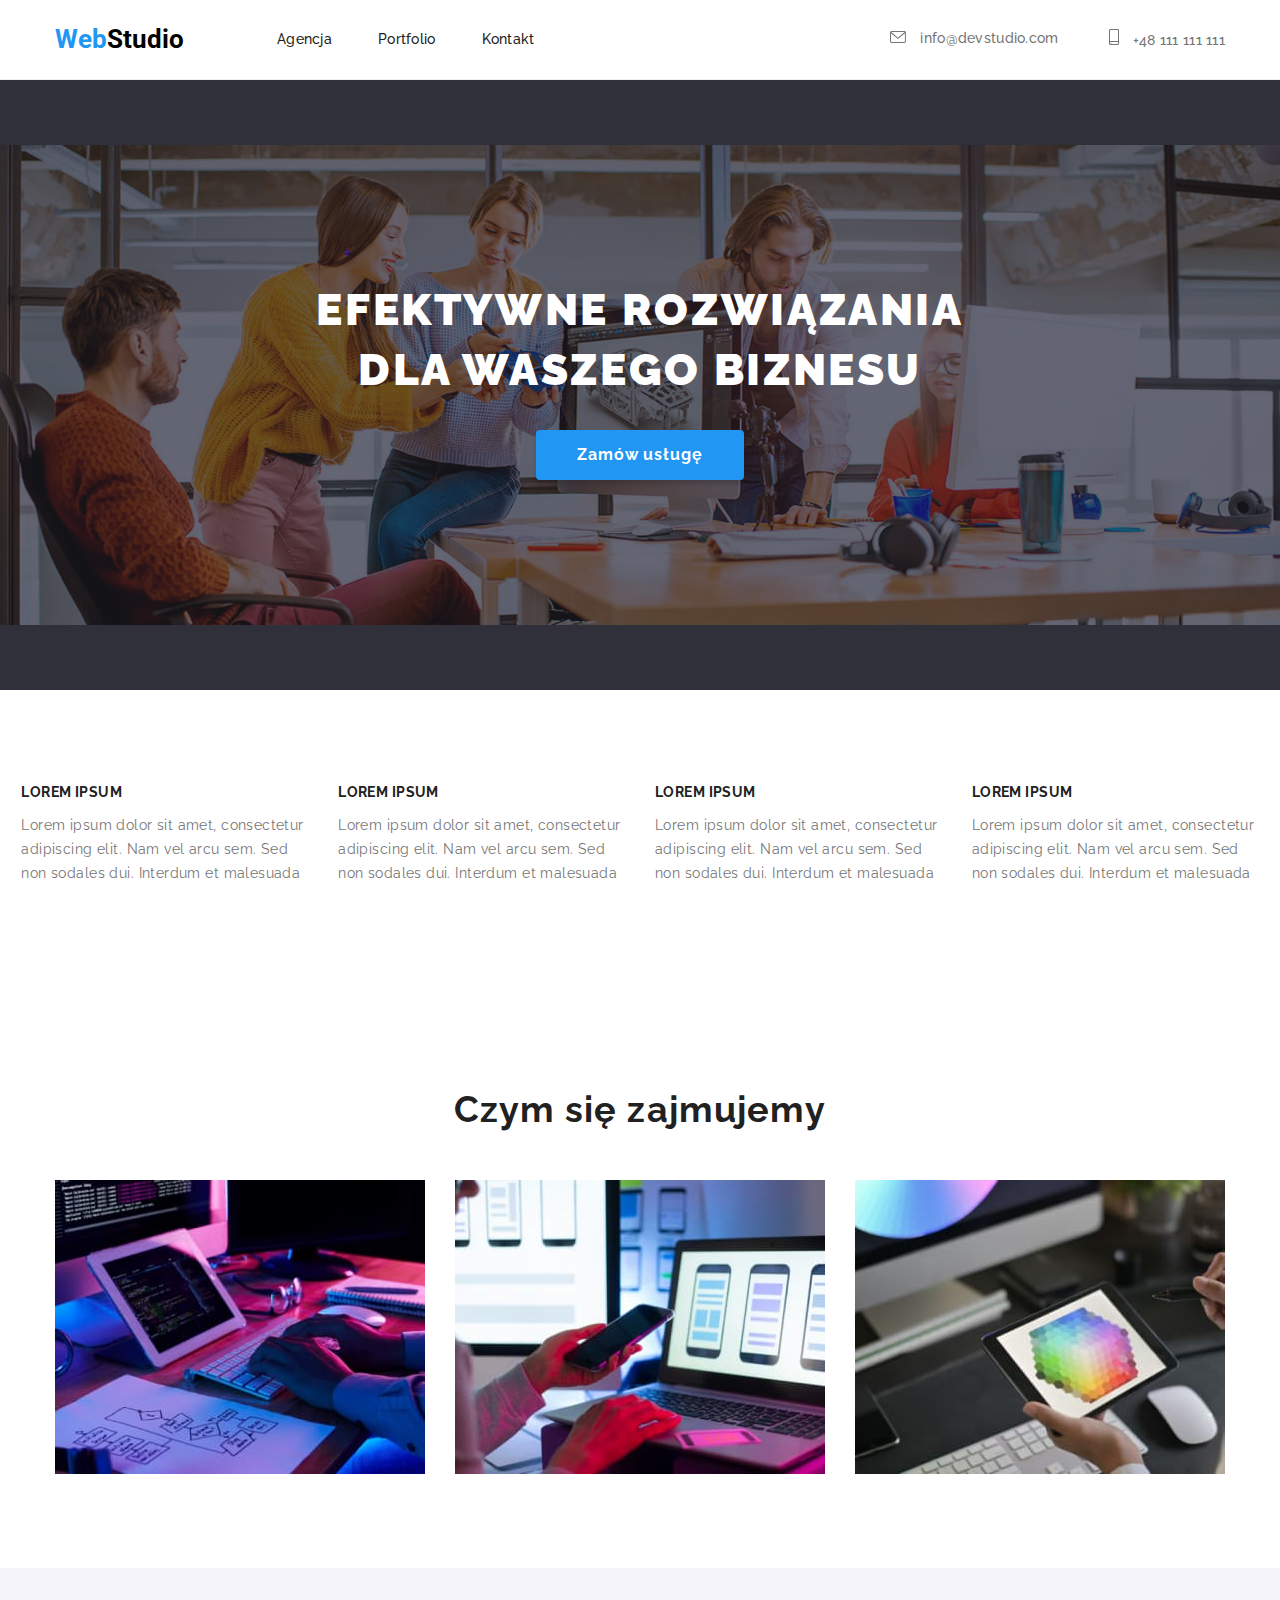
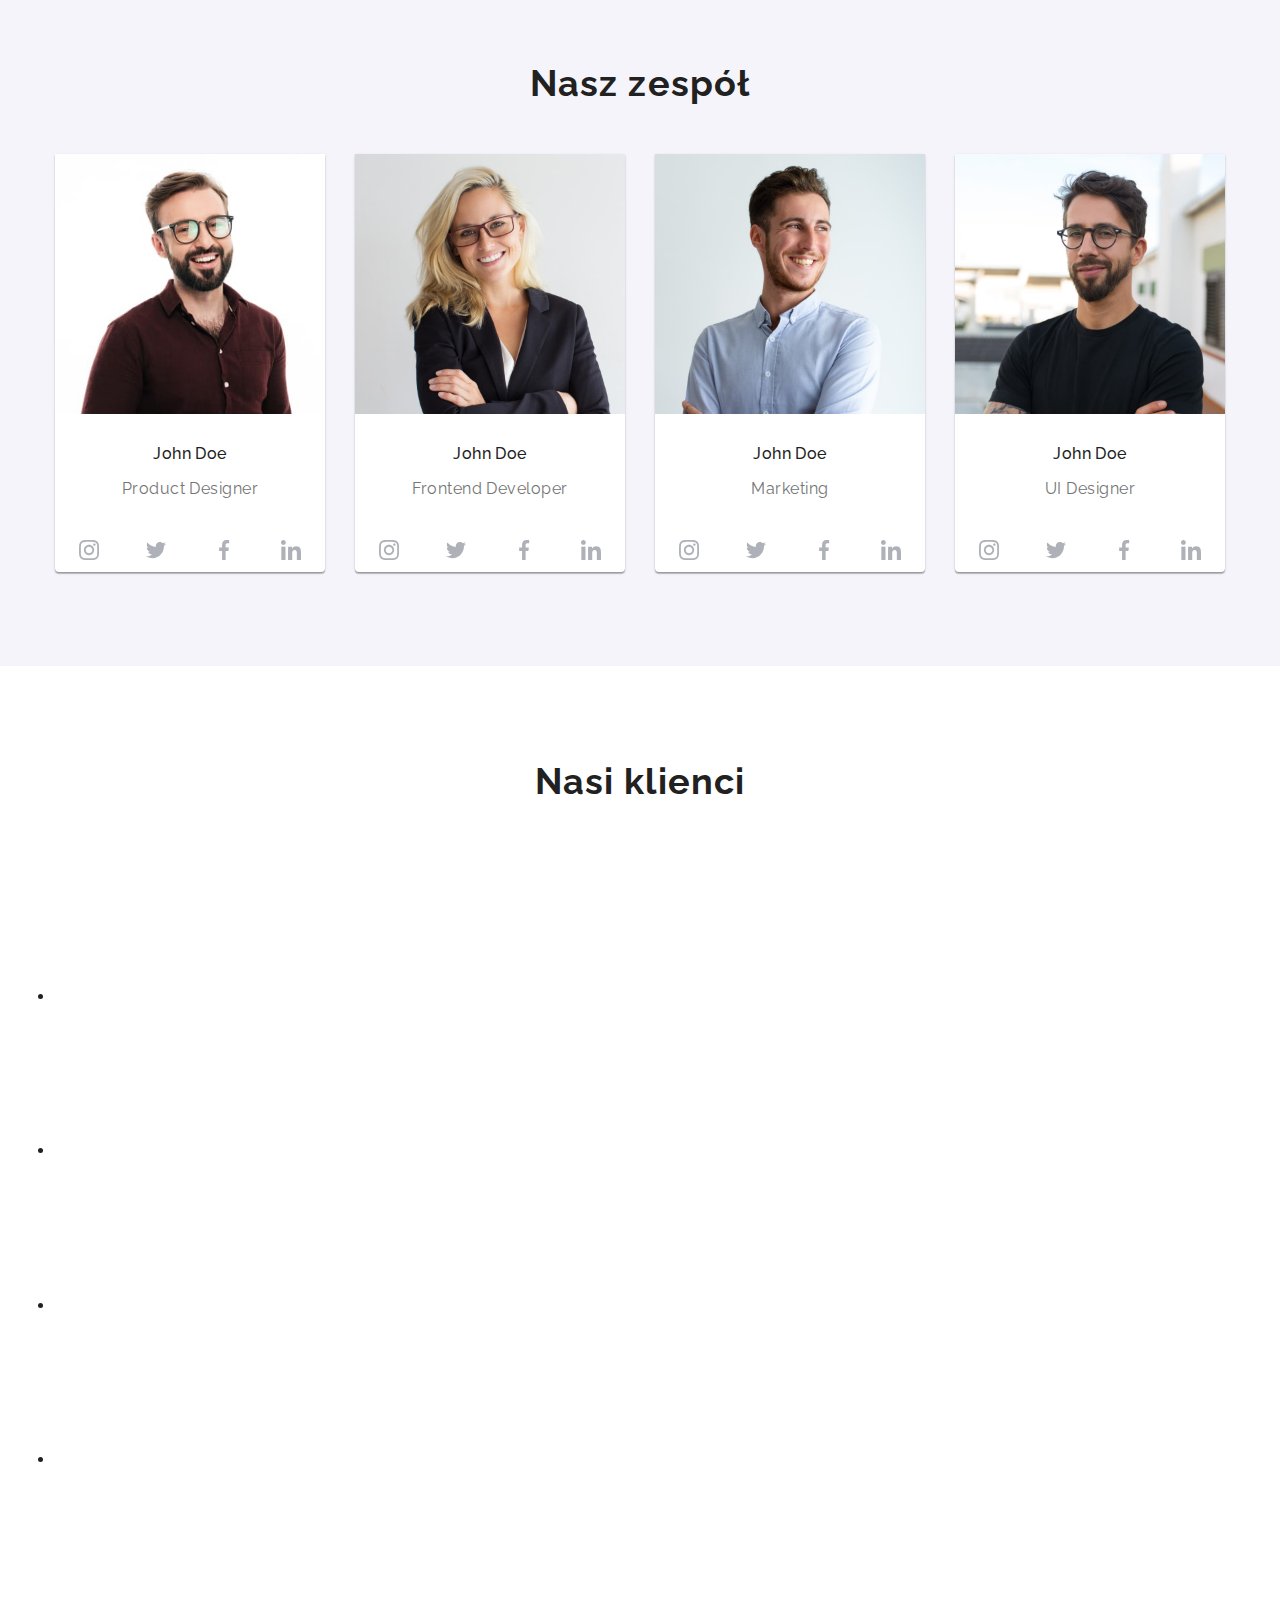
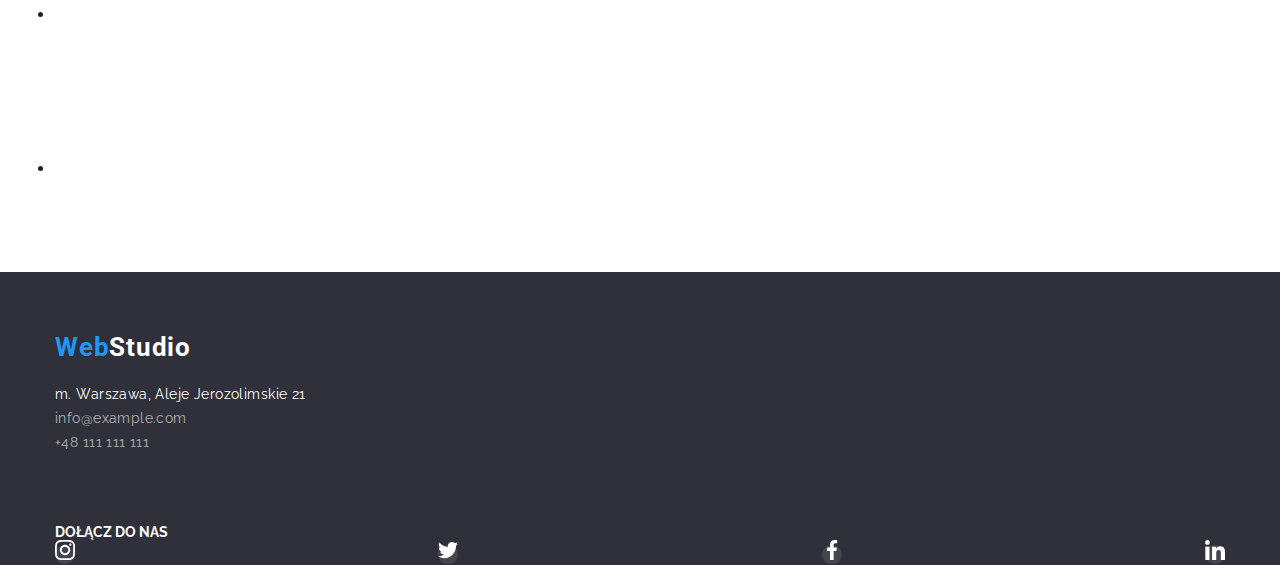
==== index.html @ c03df04c "all parts, drafts" ====
<!DOCTYPE html>
<html lang="pl">
<head>
    <meta charset="UTF-8">
    <meta http-equiv="X-UA-Compatible" content="IE=edge">
    <meta name="viewport" content="width=device-width, initial-scale=1.0">
    <title>Homework01</title>
    <link rel="stylesheet" href="https://cdnjs.cloudflare.com/ajax/libs/modern-normalize/1.0.0/modern-normalize.min.css"/>
    <link rel="stylesheet" href="./css/styles.css"/>
    <link rel="preconnect" href="https://fonts.googleapis.com">
    <link rel="preconnect" href="https://fonts.gstatic.com" crossorigin>
    <link href="https://fonts.googleapis.com/css2?family=Raleway:wght@700&family=Roboto:wght@400;500;700;900&display=swap" rel="stylesheet">
</head>
<body>
<!-- HEADER START -->
    <header class="header section">
        <div class="container">
            <nav class="navigation">
            <a class="logo-studio" href="index.html"><span class="logo-web">Web</span>Studio</a>
                <ul class="header-nav">
                    <li class="header-nav-list"><a class="header-nav-item" href="index.html">Agencja</a></li>
                    <li class="header-nav-list"><a class="header-nav-item" href="portfolio.html">Portfolio</a></li>
                    <li class="header-nav-list"><a class="header-nav-item" href="#">Kontakt</a></li>
                </ul>
            </nav>
            <ul class="header-contacts">
                <li class="header-contacts-list"><a class="header-contacts-item" href="mailto:info@devstudio.com">
                    <svg class="contact-icon" width="16" height="12">
                        <use href="/images/sprite.svg#icon-envelope"></use>
                    </svg>
                    info@devstudio.com</a></li>
                <li class="header-contacts-list"><a class="header-contacts-item" href="tel:48111111111">
                    <svg class="contact-icon" width="10" height="16">
                        <use href="/images/sprite.svg#icon-smartphone"></use>
                    </svg>
                    +48 111 111 111</a></li>
            </ul>
        </div>
    </header>
<!-- HEADER END -->
    <main>
<!-- HERO START -->
    <section class="hero section">
    <div class="container">
        <h1 class="text-h1">EFEKTYWNE ROZWIĄZANIA DLA WASZEGO BIZNESU </h1>
        <button class="button-main"
        type="button">Zamów usługę</button>
    </div>
    </section>
<!-- HERO END -->

<!-- MAIN START -->
<!-- Nasze atuty -->
    <section class="nasze-atuty section">
    <div class="container">
        <ul class="atuty-list">
            <li class="atuty-item"><h3 class="atuty-header">LOREM IPSUM</h3>
                <p class="atuty-text">Lorem ipsum dolor sit amet, consectetur </br>adipiscing elit. Nam vel arcu sem. Sed </br>non sodales dui. Interdum et malesuada</p></li>
            <li class="atuty-item"><h3 class="atuty-header">LOREM IPSUM</h3>
                <p class="atuty-text">Lorem ipsum dolor sit amet, consectetur </br>adipiscing elit. Nam vel arcu sem. Sed </br>non sodales dui. Interdum et malesuada</p></li>
            <li class="atuty-item"><h3 class="atuty-header">LOREM IPSUM</h3>
                <p class="atuty-text">Lorem ipsum dolor sit amet, consectetur </br>adipiscing elit. Nam vel arcu sem. Sed </br>non sodales dui. Interdum et malesuada</p></li>
            <li class="atuty-item"><h3 class="atuty-header">LOREM IPSUM</h3>
                <p class="atuty-text">Lorem ipsum dolor sit amet, consectetur </br>adipiscing elit. Nam vel arcu sem. Sed </br>non sodales dui. Interdum et malesuada</p></li>    
        </ul>
    </div>
    </section>
    <!-- Czym się zajmujemy -->
    <section class="activities section">
        <div class="container">
            <h2 class="text-h2">Czym się zajmujemy</h2>
    <ul class="activities-list no-bullets-list">
        <li class="activities-item"><img src="./images/keyboard.jpg" alt="klawiatura" width='370' height='294'></li>
        <li class="activities-item"><img src="./images/laptop.jpg" alt="laptop" width='370' height='294'></li>
        <li class="activities-item"><img src="./images/tablet.jpg" alt="tablet" width='370' height='294'></li>
    </ul>
        </div>
    </section>

    <!-- Nasz zespół -->
    <section class="team section">
        <div class="container">
            <h2 class="text-h2">Nasz zespół</h2>
            <ul class="team-list no-bullets-list">
                <li class="team-item"><img src="./images/personone.jpg" alt="Product Designer" width="270" height="260">
                <h3 class="team-name">John Doe</h3>
                <p class="team-position">Product Designer</p>
                <ul class="social-list no-bullets-list">
                    <li class="social-list-item"><a class="social-list-link" href="#">
                        <svg class="social-icon">
                            <use href="/images/sprite.svg#icon-instagram"></use>
                        </svg>
                        </svg>
                    </a></li>
                    <li class="social-list-item"><a class="social-list-link" href="#">
                        <svg class="social-icon">
                            <use href="/images/sprite.svg#icon-twitter"></use>
                        </svg>
                        </svg>
                    </a></li>
                    <li class="social-list-item"><a class="social-list-link" href="#">
                        <svg class="social-icon">
                            <use href="/images/sprite.svg#icon-facebook"></use>
                        </svg>
                        </svg>
                    </a></li>
                    <li class="social-list-item"><a class="social-list-link" href="#">
                        <svg class="social-icon">
                            <use href="/images/sprite.svg#icon-linkedin"></use>
                        </svg>
                        </svg>
                    </a></li>
                </ul>
                </li>
                <li class="team-item"><img src="./images/persontwo.jpg" alt="Frontend Developer" width="270" height="260">
                <h3 class="team-name">John Doe</h3>
                <p class="team-position">Frontend Developer</p>
                <ul class="social-list no-bullets-list">
                    <li class="social-list-item"><a class="social-list-link" href="#">
                        <svg class="social-icon">
                            <use href="/images/sprite.svg#icon-instagram"></use>
                        </svg>
                        </svg>
                    </a></li>
                    <li class="social-list-item"><a class="social-list-link" href="#">
                        <svg class="social-icon">
                            <use href="/images/sprite.svg#icon-twitter"></use>
                        </svg>
                        </svg>
                    </a></li>
                    <li class="social-list-item"><a class="social-list-link" href="#">
                        <svg class="social-icon">
                            <use href="/images/sprite.svg#icon-facebook"></use>
                        </svg>
                        </svg>
                    </a></li>
                    <li class="social-list-item"><a class="social-list-link" href="#">
                        <svg class="social-icon">
                            <use href="/images/sprite.svg#icon-linkedin"></use>
                        </svg>
                        </svg>
                    </a></li>
                </ul>
                </li>
                <li class="team-item"><img src="./images/personthree.jpg" alt="Marketing" width="270" height="260">
                <h3 class="team-name">John Doe</h3>
                <p class="team-position">Marketing</p>
                <ul class="social-list no-bullets-list">
                    <li class="social-list-item"><a class="social-list-link" href="#">
                        <svg class="social-icon">
                            <use href="/images/sprite.svg#icon-instagram"></use>
                        </svg>
                        </svg>
                    </a></li>
                    <li class="social-list-item"><a class="social-list-link" href="#">
                        <svg class="social-icon">
                            <use href="/images/sprite.svg#icon-twitter"></use>
                        </svg>
                        </svg>
                    </a></li>
                    <li class="social-list-item"><a class="social-list-link" href="#">
                        <svg class="social-icon">
                            <use href="/images/sprite.svg#icon-facebook"></use>
                        </svg>
                        </svg>
                    </a></li>
                    <li class="social-list-item"><a class="social-list-link" href="#">
                        <svg class="social-icon">
                            <use href="/images/sprite.svg#icon-linkedin"></use>
                        </svg>
                        </svg>
                    </a></li>
                </ul>
                </li>
                <li class="team-item"><img src="./images/personfour.jpg" alt="UI Designer" width="270" height="260">
                <h3 class="team-name">John Doe</h3>
                <p class="team-position">UI Designer</p>
                <ul class="social-list no-bullets-list">
                    <li class="social-list-item"><a class="social-list-link" href="#">
                        <svg class="social-icon">
                            <use href="/images/sprite.svg#icon-instagram"></use>
                        </svg>
                        </svg>
                    </a></li>
                    <li class="social-list-item"><a class="social-list-link" href="#">
                        <svg class="social-icon">
                            <use href="/images/sprite.svg#icon-twitter"></use>
                        </svg>
                        </svg>
                    </a></li>
                    <li class="social-list-item"><a class="social-list-link" href="#">
                        <svg class="social-icon">
                            <use href="/images/sprite.svg#icon-facebook"></use>
                        </svg>
                        </svg>
                    </a></li>
                    <li class="social-list-item"><a class="social-list-link" href="#">
                        <svg class="social-icon">
                            <use href="/images/sprite.svg#icon-linkedin"></use>
                        </svg>
                        </svg>
                    </a></li>
                </ul>
                </li>
            </ul>
        </div>
    </section>
    <!-- Nasi klienci -->
    <section class="clients section">
         <div class="container">
            <h2 class="text-h2">Nasi klienci</h2>
             <ul class="clients-list">
                 <li class="clients-item"><a class="clients-link" href="#">
                     <svg class="clients-icon">
                         <use href="/images/sprite.svg#Logo1"></use>
                     </svg>
                 </a></li>
                 <li class="clients-item"><a class="clients-link" href="#">
                     <svg class="clients-icon">
                         <use href="/images/sprite.svg#Logo2"></use>
                     </svg>
                 </a></li>
                 <li class="clients-item"><a class="clients-link" href="#">
                     <svg class="clients-icon">
                         <use href="/images/sprite.svg#Logo3"></use>
                     </svg>
                 </a></li>
                 <li class="clients-item"><a class="clients-link" href="#">
                     <svg class="clients-icon">
                         <use href="/images/sprite.svg#Logo4"></use>
                     </svg>
                 </a></li>
                 <li class="clients-item"><a class="clients-link" href="#">
                     <svg class="clients-icon">
                         <use href="/images/sprite.svg#Logo5"></use>
                     </svg>
                 </a></li>
                 <li class="clients-item"><a class="clients-link" href="#">
                     <svg class="clients-icon">
                         <use href="/images/sprite.svg#Logo6"></use>
                     </svg>
                 </a></li>
             </ul>
         </div>
    </section>
    </main>

    <footer class="footer-box section">
        <div class="footer container">
            <a class="footer-logo" href="index.html"><span class="logo-web">Web</span>Studio</a>
            <address class="footer-address"> 
                m. Warszawa, Aleje Jerozolimskie 21 <br>
                <a class="footer-link" href="mailto:info@example.com">info@example.com</a><br>
                <a class="footer-link" href="tel:48111111111">+48 111 111 111</a>
            </address>

            <h4 class="footer-h4">Dołącz do nas</h4>
            <ul class="footer-social-list no-bullets-list">
                <li class="footer-social-item"><a class="footer-social-link" href="#">
                    <svg class="footer-social-icon">
                        <use href="/images/sprite.svg#icon-instagram"></use>
                    </svg>
                </a></li>
                <li class="footer-social-item"><a class="footer-social-link" href="#">
                    <svg class="footer-social-icon">
                        <use href="/images/sprite.svg#icon-twitter"></use>
                    </svg>
                </a></li>
                <li class="footer-social-item"><a class="footer-social-link" href="#">
                    <svg class="footer-social-icon">
                        <use href="/images/sprite.svg#icon-facebook"></use>
                    </svg>
                </a></li>
                <li class="footer-social-item"><a class="footer-social-link" href="#">
                    <svg class="footer-social-icon">
                        <use href="/images/sprite.svg#icon-linkedin"></use>
                    </svg>
                </a></li>
            </ul>
        </div>

    </footer> 
</body>
</html>
---- css/styles.css ----
:root{
    --brand-blue: #2196F3;
    --main-black: #212121;
    --main-grey: #757575;
    --icon-grey: #AFB1B8;
    --footer-contact-col: rgba(255, 255, 255, 0.6);
    --background-colour: #2F303A;
    --background-colour-team: #F5F4FA;
    --header-border-colour: #ECECEC;
    --portfolio-main-menu-border-box:  #EEEEEE;
    --logo-black: #000000;
    --white: #FFFFFF;
    --logo-font: "Roboto", sans-serif;
    --text-font: "Raleway", sans-serif;
}
body{
    font-family: var(--text-font);
    font-weight: 400;
    color: var(--main-black);
    margin: 0px auto;
}
/* *,
*::before,
*::after {
    content: "";
    box-sizing: border-box;
} */

h1,
h2,
h3,
h4,
h5,
h6{
    margin: 0;
    }
ul,
ol{
    padding: 0;
    margin: 0;
}
p{
    padding: 0;
}
img{
    display: block;
}

.container{
    width: 1200px;
    padding: 0px 15px;
    align-items:center;
    margin: auto;
}
.section{
    padding-top: 94px;
    padding-bottom: 94px;
}
.no-bullets-list{
    list-style: none;
}

/* HEADER START */
.header{
    padding: 0;
    border-bottom: 1px solid var(--header-border-colour) ;
}
.header .container{
    width: 1200px;
    display: flex;
    justify-content: space-around;
    align-items: center;
    padding-top: 24px;
    padding-bottom: 24px;
    margin: 0px auto;
}
.navigation{
    display: flex;
    align-items: center;
}
.logo-studio{
    color: var(--logo-black);
    font-size: 26px;
    font-family: var(--logo-font);
    letter-spacing: 0,03em;
    font-style: normal;
    font-weight: 700;
    text-decoration: none;
    line-height: 1.192;

    margin-right: 93px;
}
.logo-web{
    color: var(--brand-blue);
    font-size: 26px;
    font-family: var(--logo-font);
    letter-spacing: 0,03em;
    font-style: normal;
    font-weight: 700;
    text-decoration: none;
    line-height: 1.192;
}

.header-nav{
    font-family: var(--text-font);
    font-size: 14px;
    font-weight: 500;
    font-style: normal;
    letter-spacing: 0.02em;
    line-height: 1.143;
    list-style: none;
    text-decoration: none;

    display: flex;
    align-items: center;
    }
.header-nav:hover,
.header-nav:focus
{
    font-family: var(--text-font);
    font-size: 14px;
    font-weight: 500;
    font-style: normal;
    letter-spacing: 0.02em;
    line-height: 1.143;
    list-style: none;
    color: var(--brand-blue);
    text-decoration: none;
    }

.header-nav-item{
    font-family: var(--text-font);
    font-size: 14px;
    font-weight: 500;
    font-style: normal;
    letter-spacing: 0.02em;
    line-height: 1.143;
    list-style: none;
    text-decoration: none;
    color: var(--main-black);
}
.header-nav-item:hover,
.header-nav-item:focus{
    color: var(--brand-blue);
}
.header-nav-list:not(:last-child){
    margin-right: 46px;
}
.header-contacts{
    display: flex;
    list-style: none;
}
.header-contacts-item{
    font-family: var(--text-font);
    font-size: 14px;
    font-weight: 500;
    font-style: normal;
    text-decoration: none;
    letter-spacing: 0.02em;
    line-height: 1.143;
    color: var(--main-grey);
    fill: var(--main-grey);
    }
.header-contacts-item:hover,
.header-contacts-item:focus{
    color: var(--brand-blue);
    fill: var(--brand-blue);
}
.header .header-contacts{
    margin-left: auto;
}
.header-contacts-list:not(:last-child){
    margin-right: 50px;
}
.contact-icon{
    margin-right: 10px;
}

/* HEADER END */

/* HERO START */
/* index - hero */
.hero{
    background-image: 
    linear-gradient(
        rgba(47, 48, 58, 0.4),
        rgba(47, 48, 58, 0.4)),
        url("/images/hero-bg.jpg");
    background-color: var(--background-colour);
    padding-top: 200px;
    padding-bottom: 210px;
    background-repeat: no-repeat;  
    background-position: center;
    background-size: contain;
}
.hero .container{
    width: 696px;
    margin-left: auto;
    margin-right: auto;
    text-align: center;
}
.text-h1{
    font-size: 44px;
    font-family: var(--text-font);
    font-weight: 900;
    letter-spacing: 00.06em;
    line-height: 1.364;
    color: var(--white);
    text-transform: uppercase;

    margin-bottom: 30px;
}

.button-main{
    font-family: var(--text-font);
    font-weight: 700;
    font-size: 16px;
    letter-spacing: 00.06em;
    color: var(--white);
    background-color: var(--brand-blue);
    line-height: 1.875;
    cursor: pointer;
    border-style: none;
    text-align: center;

    border-radius: 4px;
    box-shadow: 0px 4px 4px rgba(0, 0, 0, 0.15);
    padding: 10px 41px;
    margin-right: auto;
    margin-left: auto;
    display: block;
}
/* porfolio - buttons */
.hero-portfolio{
    padding-bottom: 50px;
}
.buttons-list{
    display: flex;
    justify-content: center;
}
.buttons-item:not(:last-child){
    margin-right: 8px;
}
.buttons{
    font-size: 16px;
    line-height: 1.625;
    text-align: center;
    color: var(--main-black);
    border: none;
    cursor: pointer;
    font-family: var(--text-font);
    font-size: 16px;
    font-style: normal;
    letter-spacing: 0.03em;
    background-color: var(--background-colour-team);
    border-radius: 4px;

    height: 38px;
    padding: 6px 22px;
    }
.buttons:hover,
.buttons:focus{
    background-color: var(--brand-blue);
    color: var(--white);
    border: none;
    cursor: pointer;
    font-family: var(--text-font);
    font-size: 16px;
    font-style: normal;
    letter-spacing: 0.03em;
    line-height: 1.625;
    border-radius: 4px;
    box-shadow: 0px 3px 1px rgba(0, 0, 0, 0.1), 0px 1px 2px rgba(0, 0, 0, 0.08),
    0px 2px 2px rgba(0, 0, 0, 0.12);
}
/* HERO END */

/* MAIN START */
/* portfolio - pictures menu */
.main-portfolio{
    padding-top: 0;
}
.pictures-menu-list{
    display: flex;
    justify-content: space-between;
    flex-wrap: wrap;
    }
.pictures-menu-item:not(:last-child){
    margin-bottom: 30px;
    /* margin-right: 30px; */
}
.pictures-menu-item{
    background: var(--white);
      }
.main-menu-header{
    font-family: var(--text-font);
    font-size: 18px;
    font-weight: 700;
    letter-spacing: 0.06em;
    color: var(--main-black);
    line-height: 2;
    padding: 20px 24px 4px 24px;
    }
.main-menu-text{
    font-family: var(--text-font);
    font-size: 16px;
    font-weight: 400;
    letter-spacing: 0.03em;
    color: var(--main-grey);
    line-height: 1.875;
    padding: 4px 24px 20px 24px;
    margin: 0;
}
.main-menu-flex{
    flex-flow: column wrap;
    flex-wrap: wrap;
    justify-content: column;
}
.main-menu-caption{
    border: 1px solid var(--portfolio-main-menu-border-box) ;
    }
    
/* index - nasze atuty */
.nasze-atuty{
    padding-top: 94px;
    padding-bottom: 94px;
}
.nasze-atuty .atuty-list{
    width: 1170px;
    list-style: none;
    display: flex;
    justify-content: center;
}
.atuty-item:not(:last-child){
    margin-right: 30px;
}
.atuty-header{
    font-family: var(--text-font);
    font-size: 14px;
    font-weight: 700;
    letter-spacing: 0.03em;
    color: var(--main-black);
    line-height: 1.143;

    margin-bottom: 10px;
}
.atuty-text{
    font-family: var(--text-font);
    font-size: 14px;
    font-weight: 400;
    letter-spacing: 0.03em;
    color: var(--main-grey);
    line-height: 1.714;
    white-space: pre;
}
/* index - czym się zajmuje */
.activities-list{
    /* margin-bottom: 94px; */
}
.activities{
    /* padding-top: 0;
    padding-bottom: 94px; */
    display: flex;
}
.activities,
.activities-list{
    display: flex;
    justify-content: center;
}
.text-h2{
    font-family: var(--text-font);
    font-size: 36px;
    font-weight: 700;
    letter-spacing: 0.03em;
    color: var(--main-black);
    line-height: 1.167;
    text-align: center;

    margin-bottom: 50px;
}
.activities-item:not(:last-child){
    margin-right: 30px;
}
/* index - nasz zespół */
.team{
    display: flex;
    background-color: var(--background-colour-team);
    /* width: 1200px; */
    justify-content: center;
}
.team .team-list{
    display: flex;
    justify-content: space-between;
}
.team-item:not(:last-child){
    margin-right: 30px;
}
.team-item{
    background-color: var(--white);
    box-shadow: 0px 1px 3px rgba(0, 0, 0, 0.12),
    0px 1px 1px rgba(0, 0, 0, 0.14),
    0px 2px 1px rgba(0, 0, 0, 0.2);
    border-radius: 0px 0px 4px 4px;

}
.team-name{
    font-family: var(--text-font);
    font-size: 16px;
    font-weight: 500;
    letter-spacing: 0.03em;
    color: var(--main-black);
    line-height: 1.188;
    text-align: center;

    margin-top: 30px;
    margin-bottom: 10px;
    /* padding: 99px 59px 99px 290px; */
}
.team-position{
    font-family: var(--text-font);
    font-size: 16px;
    font-weight: 400;
    letter-spacing: 0.03em;
    color: var(--main-grey);
    line-height: 1.188;
    text-align: center;

    margin-bottom: 30px;
}
.social-list{
    display: flex;
    align-content: center;
    justify-content: space-around;
}
.social-list-item{}
.social-list-link{
    display: flex;
    align-items: center;
    justify-content: center;
    fill: var(--icon-grey);
    width: 44px;
    height: 44px;
    background-color: var(--white);
    border-radius: 50%;
}
.social-list-link:hover,
.social-list-link:focus{
    fill: var(--white);
    width: 44px;
    height: 44px;
    background-color: var(--brand-blue);
    border-radius: 50%;
}
.social-icon{
    width: 20px;
    height: 20px;
}
.social-icon:hover,
.social-icon:focus{
    fill: var(--white);
}
/* MAIN END */

/* FOOTER START */
.footer-box{
    padding: 0;
    background-color: var(--background-colour);
}
.footer{
    padding-top: 60px;
}
.footer-logo{
    color: var(--white);
    font-size: 26px;
    font-family: var(--logo-font);
    letter-spacing: 0.03em;
    font-weight: 700;
    text-decoration: none;
    line-height: 1.192;

    margin-bottom: 20px;
}
.footer-address{
    color: var(--white);
    font-family: var(--text-font);
    font-weight: 400;
    font-size: 14px;
    font-style: normal;
    letter-spacing: 0.03em;
    line-height: 1.714;

    padding-bottom: 60px;
    padding-top: 20px;
}
.footer-link{
    color:var(--white) ;
    opacity: 60%;
    text-decoration: none;
    font-family: var(--text-font);
    font-weight: 400;
    font-size: 14px;
    letter-spacing: 3%;
    line-height: 1.714;

}
.footer-link:hover,
.footer-link:focus{
    color: var(--brand-blue);
    text-decoration: none;
    font-family: var(--text-font);
    font-weight: 400;
    font-size: 14px;
    font-style: normal;
    letter-spacing: 0.03em;
    line-height: 1.714;
}
.footer-address:not(:last-child){
    margin-bottom: 9px;
}
.footer-h4{
    font-family: var(--text-font);
    font-weight: 700;
    font-size: 14px;
    line-height: 1.143;
    letter-spacing: 3%;
    text-transform: uppercase;
    color: var(--white);
}
.footer-social-list{
    display: flex;
    justify-content: space-between;
}
.footer-social-item{}

.footer-social-link{
    width: 44px;
    height: 44px;
    border-radius: 50%;
    background-color: rgba(255, 255, 255, 0.1); 
}

.footer-social-link:hover,
.footer-social-link:focus{
    width: 44px;
    height: 44px;
    background-color: var(--brand-blue);
    border-radius: 50%;
}

.footer-social-icon{
    width: 20px;
    height: 20px;
    fill: var(--white);
}
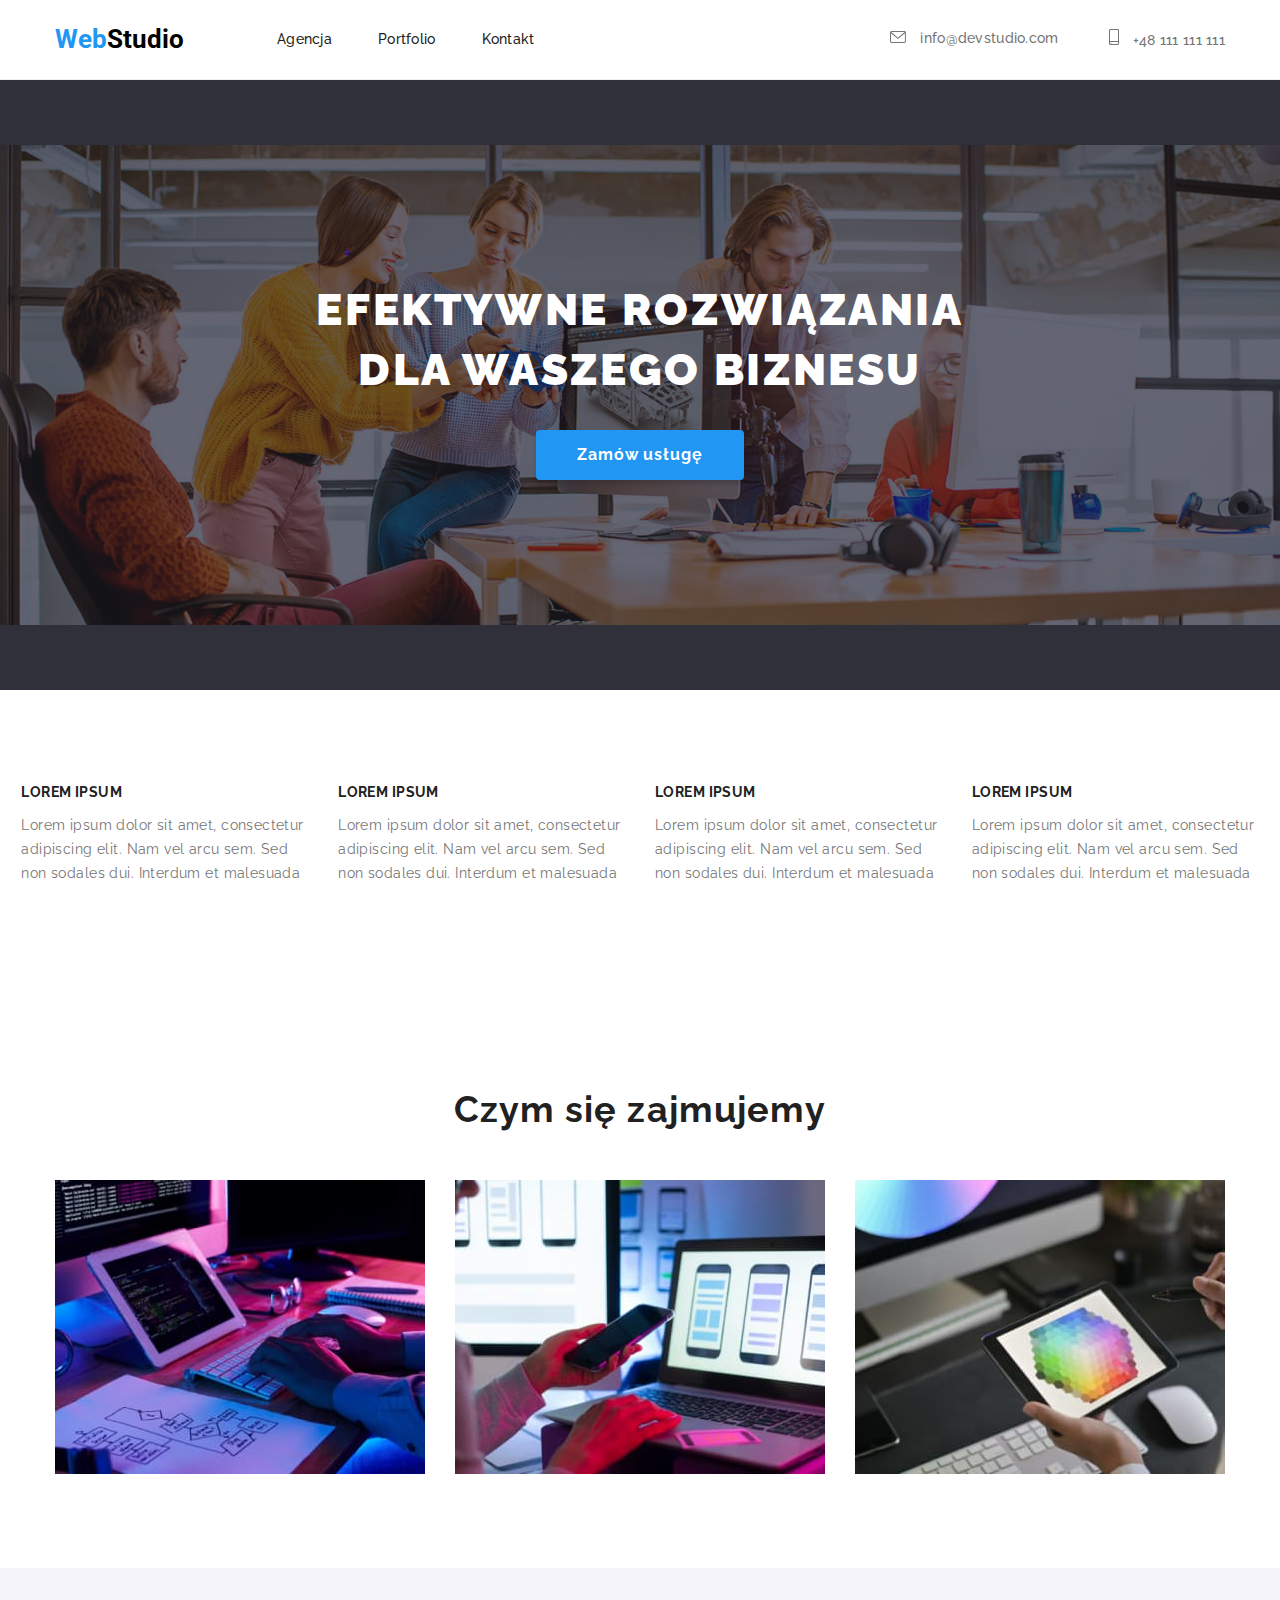
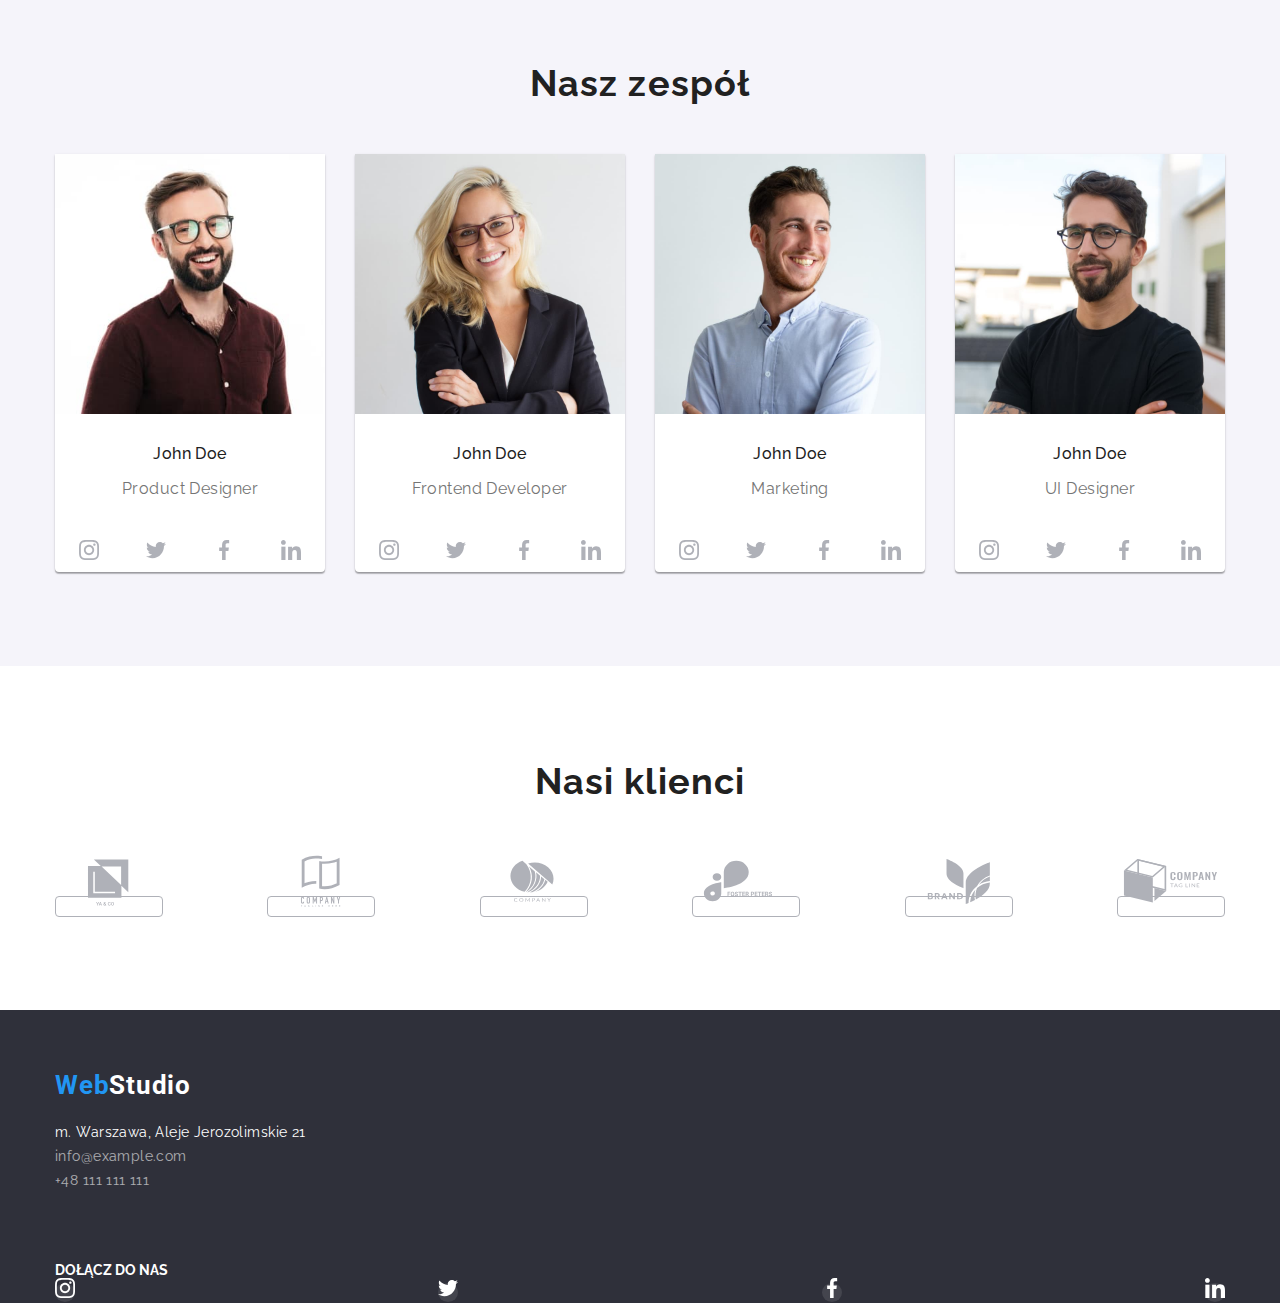
==== commit fd8d2990: "nasi klienci, svg fixed" ====
--- a/index.html
+++ b/index.html
@@ -209,35 +209,35 @@
     <section class="clients section">
          <div class="container">
             <h2 class="text-h2">Nasi klienci</h2>
-             <ul class="clients-list">
-                 <li class="clients-item"><a class="clients-link" href="#">
-                     <svg class="clients-icon">
-                         <use href="/images/sprite.svg#Logo1"></use>
-                     </svg>
-                 </a></li>
-                 <li class="clients-item"><a class="clients-link" href="#">
-                     <svg class="clients-icon">
-                         <use href="/images/sprite.svg#Logo2"></use>
-                     </svg>
-                 </a></li>
-                 <li class="clients-item"><a class="clients-link" href="#">
-                     <svg class="clients-icon">
-                         <use href="/images/sprite.svg#Logo3"></use>
-                     </svg>
-                 </a></li>
-                 <li class="clients-item"><a class="clients-link" href="#">
-                     <svg class="clients-icon">
-                         <use href="/images/sprite.svg#Logo4"></use>
-                     </svg>
-                 </a></li>
-                 <li class="clients-item"><a class="clients-link" href="#">
-                     <svg class="clients-icon">
-                         <use href="/images/sprite.svg#Logo5"></use>
-                     </svg>
-                 </a></li>
-                 <li class="clients-item"><a class="clients-link" href="#">
-                     <svg class="clients-icon">
-                         <use href="/images/sprite.svg#Logo6"></use>
+             <ul class="clients-list no-bullets-list">
+                 <li class="clients-item"><a class="clients-link" href="#">
+                     <svg class="clients-icon">
+                         <use href="/images/sprite.svg#icon-Logo1"></use>
+                     </svg>
+                 </a></li>
+                 <li class="clients-item"><a class="clients-link" href="#">
+                     <svg class="clients-icon">
+                         <use href="/images/sprite.svg#icon-Logo2"></use>
+                     </svg>
+                 </a></li>
+                 <li class="clients-item"><a class="clients-link" href="#">
+                     <svg class="clients-icon">
+                         <use href="/images/sprite.svg#icon-Logo3"></use>
+                     </svg>
+                 </a></li>
+                 <li class="clients-item"><a class="clients-link" href="#">
+                     <svg class="clients-icon">
+                         <use href="/images/sprite.svg#icon-Logo4"></use>
+                     </svg>
+                 </a></li>
+                 <li class="clients-item"><a class="clients-link" href="#">
+                     <svg class="clients-icon">
+                         <use href="/images/sprite.svg#icon-Logo5"></use>
+                     </svg>
+                 </a></li>
+                 <li class="clients-item"><a class="clients-link" href="#">
+                     <svg class="clients-icon">
+                         <use href="/images/sprite.svg#icon-Logo6"></use>
                      </svg>
                  </a></li>
              </ul>
--- a/css/styles.css
+++ b/css/styles.css
@@ -459,6 +459,35 @@
 .social-icon:focus{
     fill: var(--white);
 }
+/* Nasi klienci */
+.clients{}
+.clients-list{
+    display: flex;
+    align-content: center;
+    justify-content: space-between;
+}
+.clients-item:not(:last-child){
+    margin-right: 30px;
+}
+.clients-link{
+    border: 1px solid var(--icon-grey);
+    box-sizing: border-box;
+    border-radius: 4px;
+}
+.clients-link:hover,
+.clients-link:focus{
+    fill: var(--brand-blue);
+    border: 1px solid var(--brand-blue);
+    box-sizing: border-box;
+    border-radius: 4px;
+
+}
+.clients-icon{
+    fill: var(--icon-grey);
+    width: 106px;
+    height: 60px;
+}
+
 /* MAIN END */
 
 /* FOOTER START */
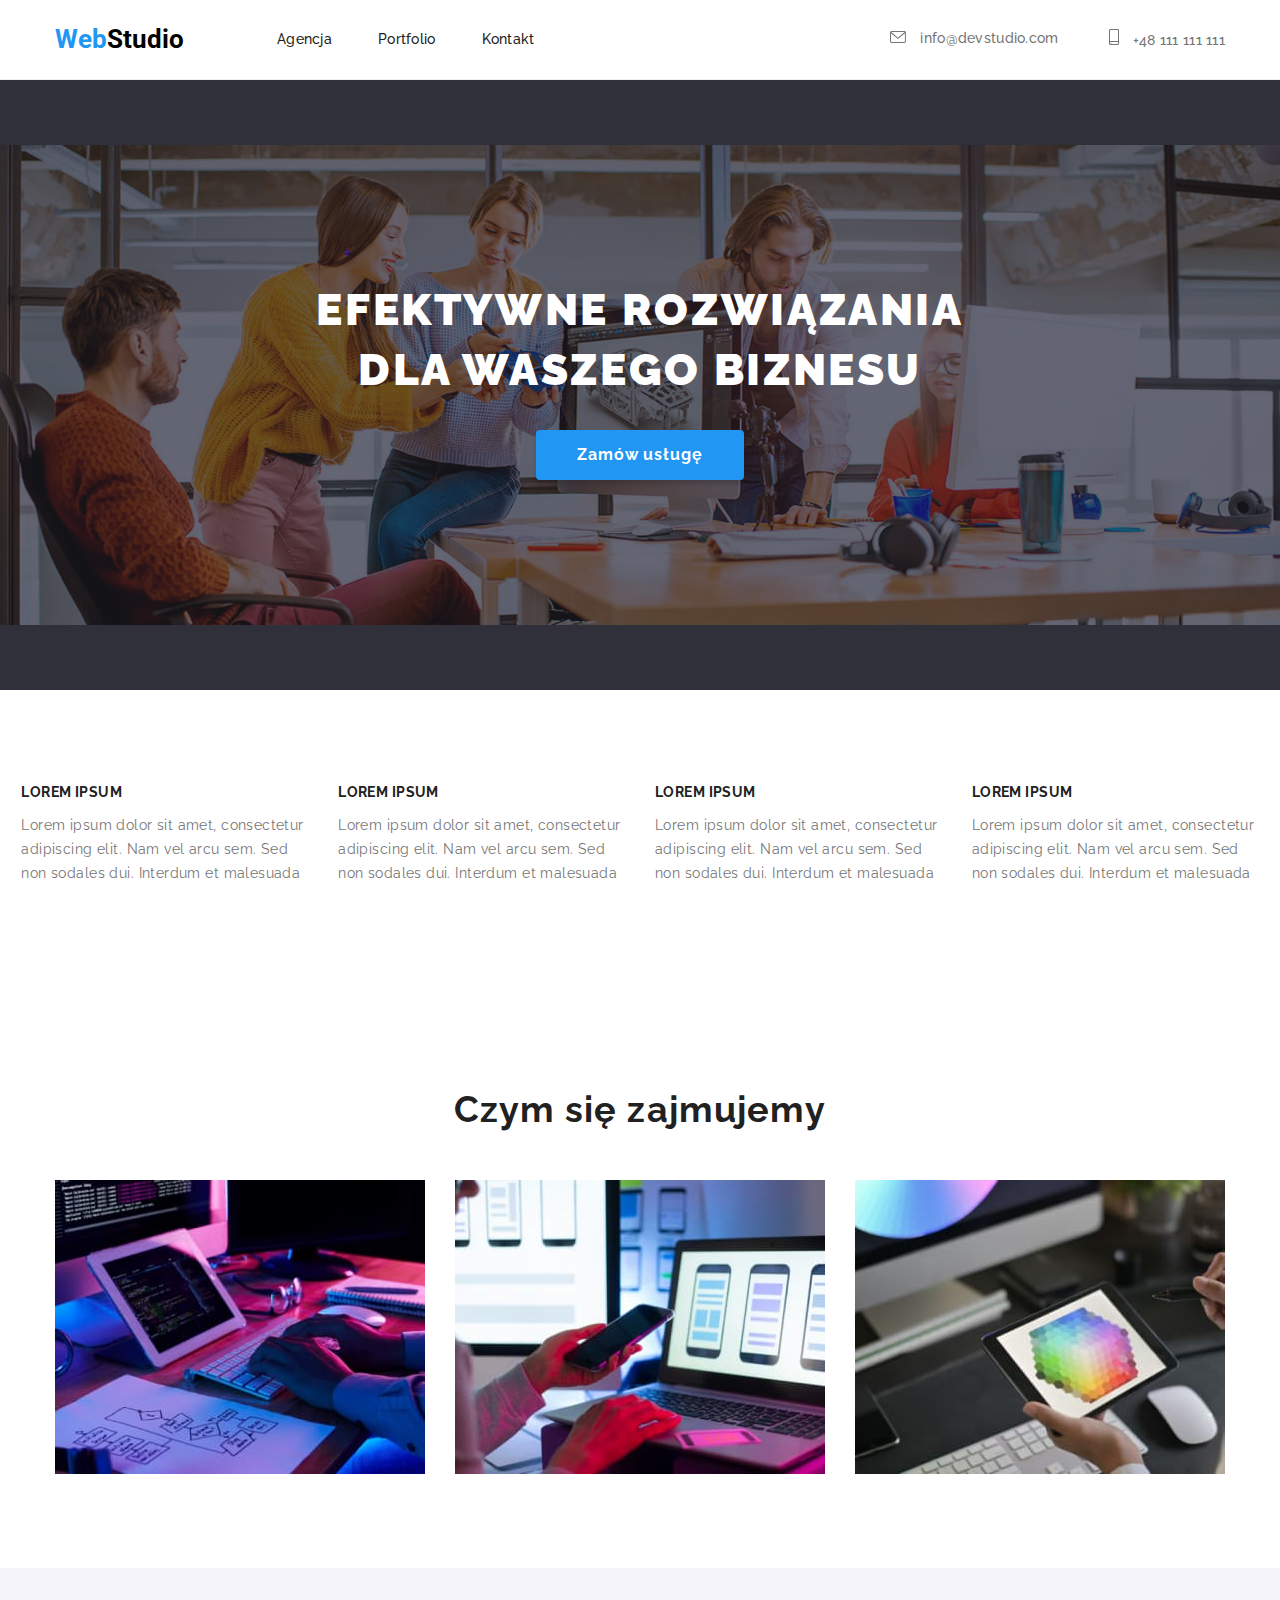
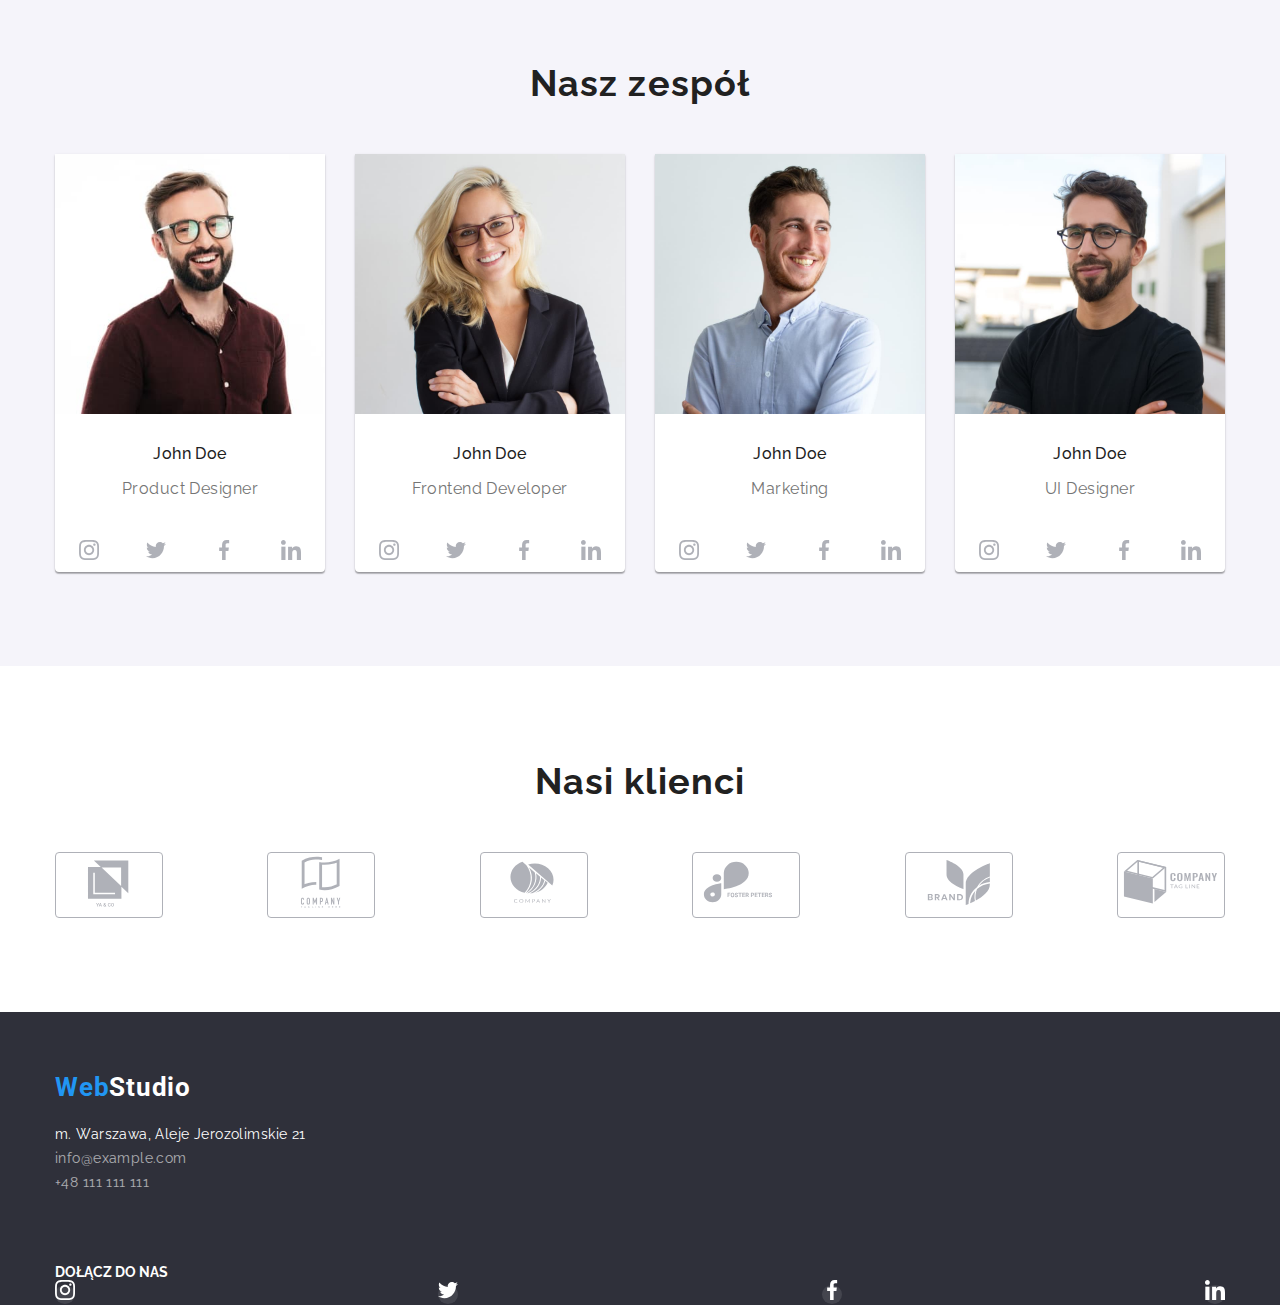
==== commit 1afaa9bd: "fixed double </svg>" ====
--- a/index.html
+++ b/index.html
@@ -90,26 +90,22 @@
                         <svg class="social-icon">
                             <use href="/images/sprite.svg#icon-instagram"></use>
                         </svg>
-                        </svg>
-                    </a></li>
-                    <li class="social-list-item"><a class="social-list-link" href="#">
-                        <svg class="social-icon">
-                            <use href="/images/sprite.svg#icon-twitter"></use>
-                        </svg>
-                        </svg>
-                    </a></li>
-                    <li class="social-list-item"><a class="social-list-link" href="#">
-                        <svg class="social-icon">
-                            <use href="/images/sprite.svg#icon-facebook"></use>
-                        </svg>
-                        </svg>
-                    </a></li>
-                    <li class="social-list-item"><a class="social-list-link" href="#">
-                        <svg class="social-icon">
-                            <use href="/images/sprite.svg#icon-linkedin"></use>
-                        </svg>
-                        </svg>
-                    </a></li>
+                        </a></li>
+                    <li class="social-list-item"><a class="social-list-link" href="#">
+                        <svg class="social-icon">
+                            <use href="/images/sprite.svg#icon-twitter"></use>
+                        </svg>
+                        </a></li>
+                    <li class="social-list-item"><a class="social-list-link" href="#">
+                        <svg class="social-icon">
+                            <use href="/images/sprite.svg#icon-facebook"></use>
+                        </svg>
+                        </a></li>
+                    <li class="social-list-item"><a class="social-list-link" href="#">
+                        <svg class="social-icon">
+                            <use href="/images/sprite.svg#icon-linkedin"></use>
+                        </svg>
+                        </a></li>
                 </ul>
                 </li>
                 <li class="team-item"><img src="./images/persontwo.jpg" alt="Frontend Developer" width="270" height="260">
@@ -120,26 +116,22 @@
                         <svg class="social-icon">
                             <use href="/images/sprite.svg#icon-instagram"></use>
                         </svg>
-                        </svg>
-                    </a></li>
-                    <li class="social-list-item"><a class="social-list-link" href="#">
-                        <svg class="social-icon">
-                            <use href="/images/sprite.svg#icon-twitter"></use>
-                        </svg>
-                        </svg>
-                    </a></li>
-                    <li class="social-list-item"><a class="social-list-link" href="#">
-                        <svg class="social-icon">
-                            <use href="/images/sprite.svg#icon-facebook"></use>
-                        </svg>
-                        </svg>
-                    </a></li>
-                    <li class="social-list-item"><a class="social-list-link" href="#">
-                        <svg class="social-icon">
-                            <use href="/images/sprite.svg#icon-linkedin"></use>
-                        </svg>
-                        </svg>
-                    </a></li>
+                        </a></li>
+                    <li class="social-list-item"><a class="social-list-link" href="#">
+                        <svg class="social-icon">
+                            <use href="/images/sprite.svg#icon-twitter"></use>
+                        </svg>
+                        </a></li>
+                    <li class="social-list-item"><a class="social-list-link" href="#">
+                        <svg class="social-icon">
+                            <use href="/images/sprite.svg#icon-facebook"></use>
+                        </svg>
+                        </a></li>
+                    <li class="social-list-item"><a class="social-list-link" href="#">
+                        <svg class="social-icon">
+                            <use href="/images/sprite.svg#icon-linkedin"></use>
+                        </svg>
+                        </a></li>
                 </ul>
                 </li>
                 <li class="team-item"><img src="./images/personthree.jpg" alt="Marketing" width="270" height="260">
@@ -150,26 +142,22 @@
                         <svg class="social-icon">
                             <use href="/images/sprite.svg#icon-instagram"></use>
                         </svg>
-                        </svg>
-                    </a></li>
-                    <li class="social-list-item"><a class="social-list-link" href="#">
-                        <svg class="social-icon">
-                            <use href="/images/sprite.svg#icon-twitter"></use>
-                        </svg>
-                        </svg>
-                    </a></li>
-                    <li class="social-list-item"><a class="social-list-link" href="#">
-                        <svg class="social-icon">
-                            <use href="/images/sprite.svg#icon-facebook"></use>
-                        </svg>
-                        </svg>
-                    </a></li>
-                    <li class="social-list-item"><a class="social-list-link" href="#">
-                        <svg class="social-icon">
-                            <use href="/images/sprite.svg#icon-linkedin"></use>
-                        </svg>
-                        </svg>
-                    </a></li>
+                        </a></li>
+                    <li class="social-list-item"><a class="social-list-link" href="#">
+                        <svg class="social-icon">
+                            <use href="/images/sprite.svg#icon-twitter"></use>
+                        </svg>
+                        </a></li>
+                    <li class="social-list-item"><a class="social-list-link" href="#">
+                        <svg class="social-icon">
+                            <use href="/images/sprite.svg#icon-facebook"></use>
+                        </svg>
+                        </a></li>
+                    <li class="social-list-item"><a class="social-list-link" href="#">
+                        <svg class="social-icon">
+                            <use href="/images/sprite.svg#icon-linkedin"></use>
+                        </svg>
+                        </a></li>
                 </ul>
                 </li>
                 <li class="team-item"><img src="./images/personfour.jpg" alt="UI Designer" width="270" height="260">
@@ -180,26 +168,22 @@
                         <svg class="social-icon">
                             <use href="/images/sprite.svg#icon-instagram"></use>
                         </svg>
-                        </svg>
-                    </a></li>
-                    <li class="social-list-item"><a class="social-list-link" href="#">
-                        <svg class="social-icon">
-                            <use href="/images/sprite.svg#icon-twitter"></use>
-                        </svg>
-                        </svg>
-                    </a></li>
-                    <li class="social-list-item"><a class="social-list-link" href="#">
-                        <svg class="social-icon">
-                            <use href="/images/sprite.svg#icon-facebook"></use>
-                        </svg>
-                        </svg>
-                    </a></li>
-                    <li class="social-list-item"><a class="social-list-link" href="#">
-                        <svg class="social-icon">
-                            <use href="/images/sprite.svg#icon-linkedin"></use>
-                        </svg>
-                        </svg>
-                    </a></li>
+                        </a></li>
+                    <li class="social-list-item"><a class="social-list-link" href="#">
+                        <svg class="social-icon">
+                            <use href="/images/sprite.svg#icon-twitter"></use>
+                        </svg>
+                        </a></li>
+                    <li class="social-list-item"><a class="social-list-link" href="#">
+                        <svg class="social-icon">
+                            <use href="/images/sprite.svg#icon-facebook"></use>
+                        </svg>
+                        </a></li>
+                    <li class="social-list-item"><a class="social-list-link" href="#">
+                        <svg class="social-icon">
+                            <use href="/images/sprite.svg#icon-linkedin"></use>
+                        </svg>
+                        </a></li>
                 </ul>
                 </li>
             </ul>
--- a/css/styles.css
+++ b/css/styles.css
@@ -466,22 +466,24 @@
     align-content: center;
     justify-content: space-between;
 }
-.clients-item:not(:last-child){
-    margin-right: 30px;
-}
-.clients-link{
+.clients-item{
     border: 1px solid var(--icon-grey);
     box-sizing: border-box;
     border-radius: 4px;
 }
-.clients-link:hover,
-.clients-link:focus{
+.clients-item:hover,
+.clients-item:focus{
     fill: var(--brand-blue);
     border: 1px solid var(--brand-blue);
     box-sizing: border-box;
     border-radius: 4px;
-
-}
+}
+.clients-item:not(:last-child){
+    margin-right: 30px;
+}
+.clients-link{}
+.clients-link:hover,
+.clients-link:focus{}
 .clients-icon{
     fill: var(--icon-grey);
     width: 106px;
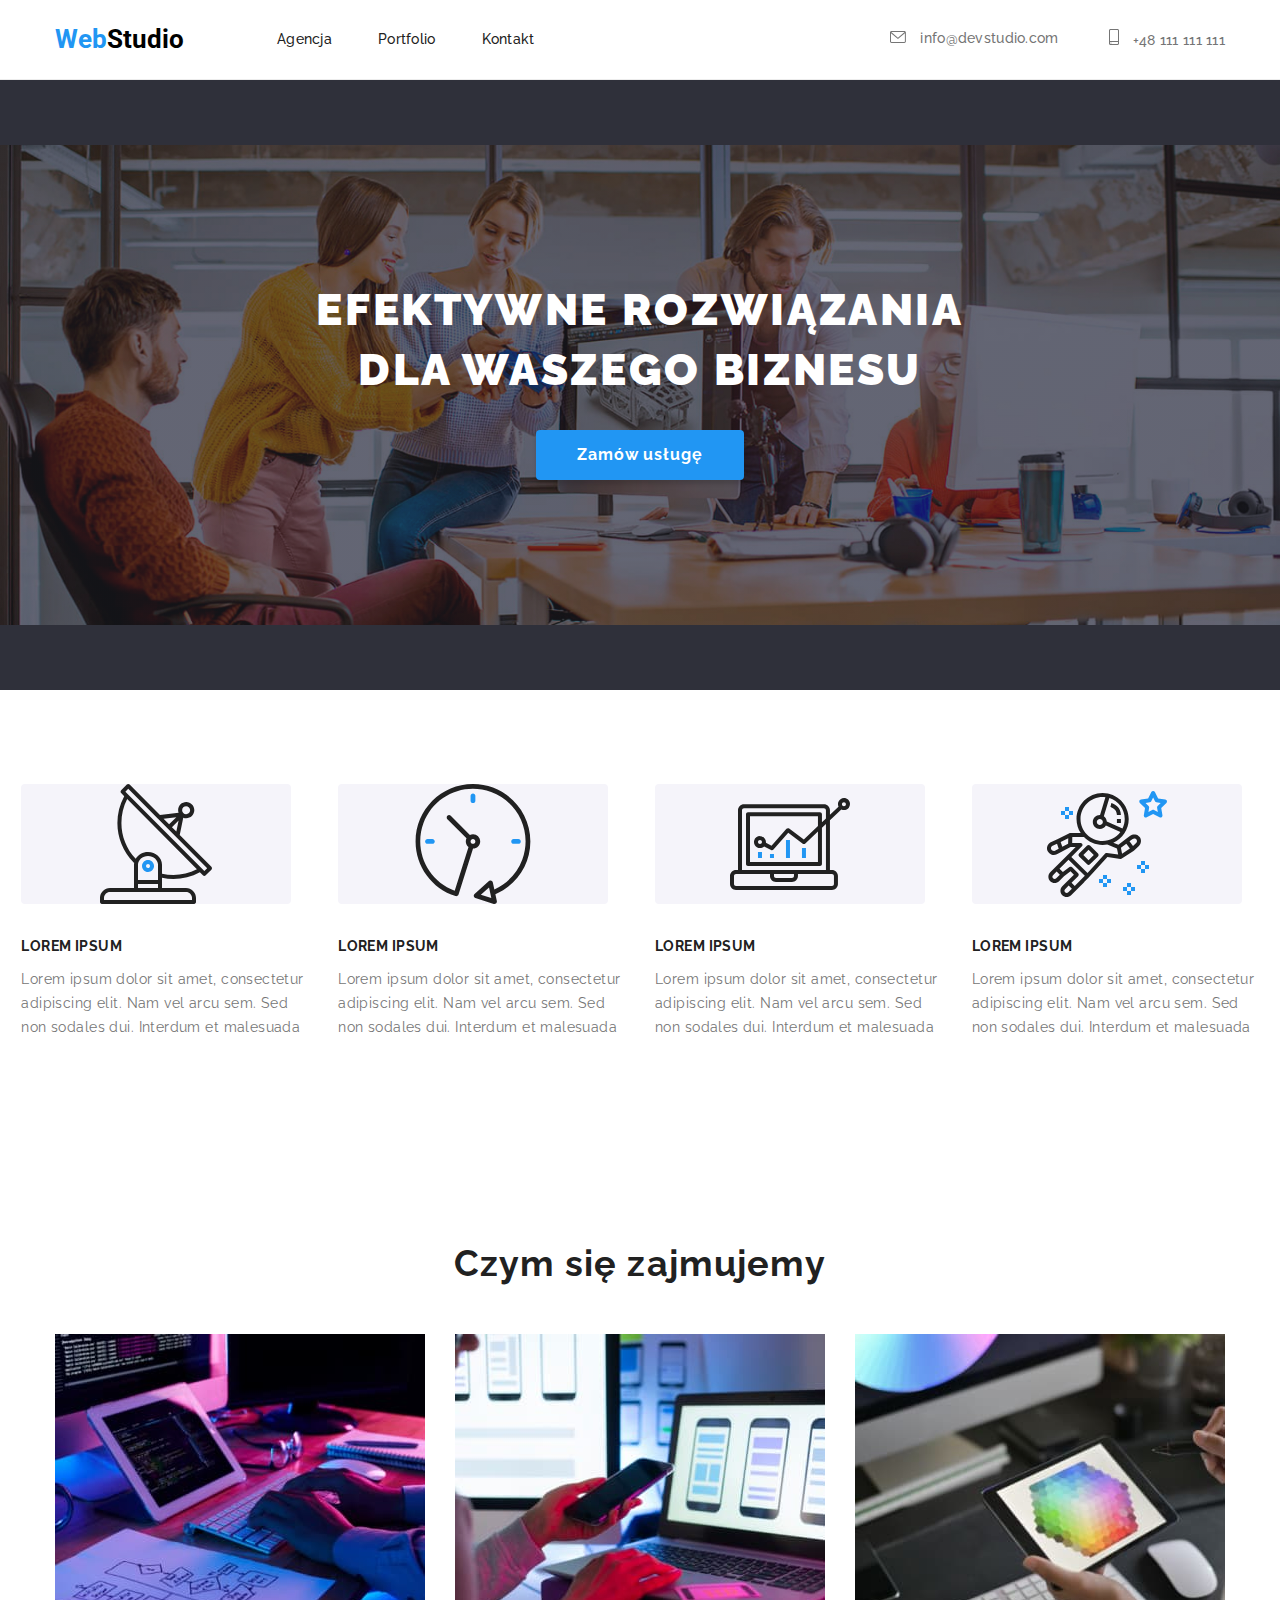
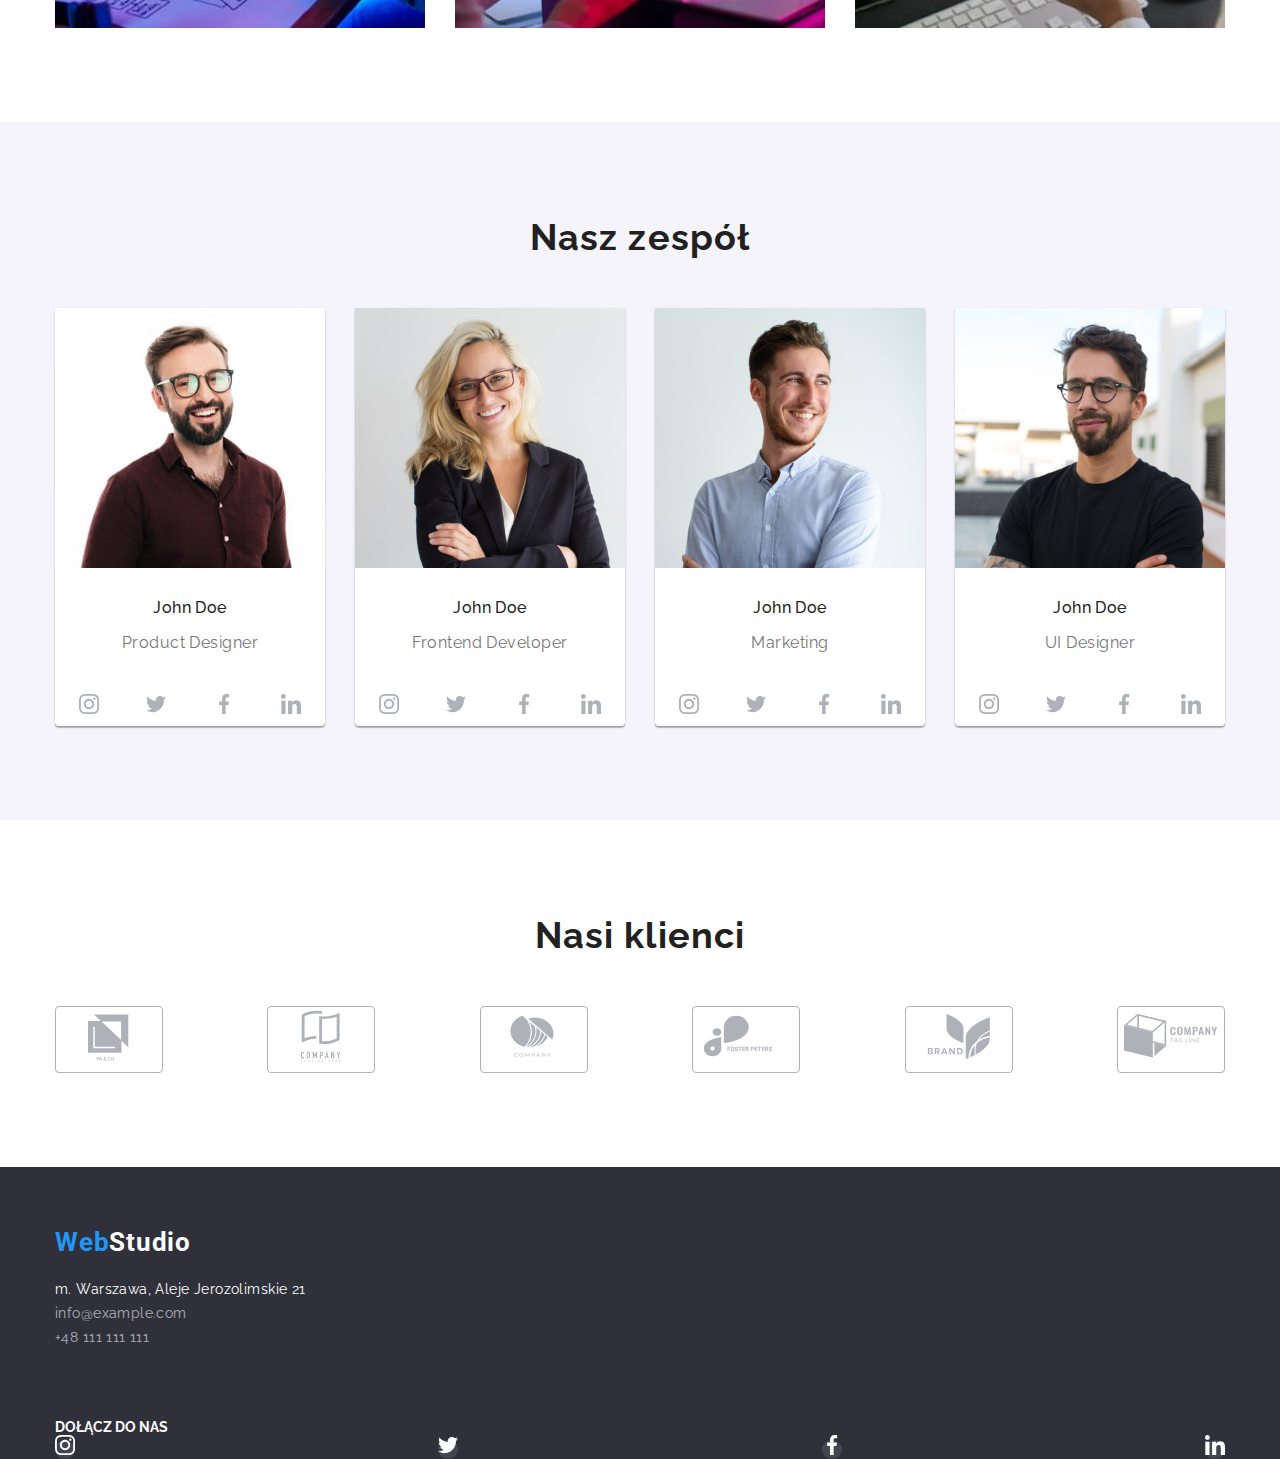
==== commit 70156657: "atuty update" ====
--- a/index.html
+++ b/index.html
@@ -26,12 +26,12 @@
             <ul class="header-contacts">
                 <li class="header-contacts-list"><a class="header-contacts-item" href="mailto:info@devstudio.com">
                     <svg class="contact-icon" width="16" height="12">
-                        <use href="/images/sprite.svg#icon-envelope"></use>
+                        <use href="./images/sprite.svg#icon-envelope"></use>
                     </svg>
                     info@devstudio.com</a></li>
                 <li class="header-contacts-list"><a class="header-contacts-item" href="tel:48111111111">
                     <svg class="contact-icon" width="10" height="16">
-                        <use href="/images/sprite.svg#icon-smartphone"></use>
+                        <use href="./images/sprite.svg#icon-smartphone"></use>
                     </svg>
                     +48 111 111 111</a></li>
             </ul>
@@ -54,13 +54,29 @@
     <section class="nasze-atuty section">
     <div class="container">
         <ul class="atuty-list">
-            <li class="atuty-item"><h3 class="atuty-header">LOREM IPSUM</h3>
+            <li class="atuty-item">
+                <svg class="atuty-icon" width="70px" height="70px">
+                    <use href="./images/sprite.svg#icon-antenna"></use>
+                </svg>
+                <h3 class="atuty-header">LOREM IPSUM</h3>
                 <p class="atuty-text">Lorem ipsum dolor sit amet, consectetur </br>adipiscing elit. Nam vel arcu sem. Sed </br>non sodales dui. Interdum et malesuada</p></li>
-            <li class="atuty-item"><h3 class="atuty-header">LOREM IPSUM</h3>
+            <li class="atuty-item">
+                <svg class="atuty-icon" width="70" height="70">
+                    <use href="./images/sprite.svg#icon-clock"></use>
+                </svg>
+                <h3 class="atuty-header">LOREM IPSUM</h3>
                 <p class="atuty-text">Lorem ipsum dolor sit amet, consectetur </br>adipiscing elit. Nam vel arcu sem. Sed </br>non sodales dui. Interdum et malesuada</p></li>
-            <li class="atuty-item"><h3 class="atuty-header">LOREM IPSUM</h3>
+            <li class="atuty-item">
+                <svg class="atuty-icon" width="70" height="70">
+                    <use href="./images/sprite.svg#icon-diagram"></use>
+                </svg>
+                <h3 class="atuty-header">LOREM IPSUM</h3>
                 <p class="atuty-text">Lorem ipsum dolor sit amet, consectetur </br>adipiscing elit. Nam vel arcu sem. Sed </br>non sodales dui. Interdum et malesuada</p></li>
-            <li class="atuty-item"><h3 class="atuty-header">LOREM IPSUM</h3>
+            <li class="atuty-item">
+                <svg class="atuty-icon" width="70" height="70">
+                    <use href="./images/sprite.svg#icon-astronaut"></use>
+                </svg>
+                <h3 class="atuty-header">LOREM IPSUM</h3>
                 <p class="atuty-text">Lorem ipsum dolor sit amet, consectetur </br>adipiscing elit. Nam vel arcu sem. Sed </br>non sodales dui. Interdum et malesuada</p></li>    
         </ul>
     </div>
@@ -88,22 +104,22 @@
                 <ul class="social-list no-bullets-list">
                     <li class="social-list-item"><a class="social-list-link" href="#">
                         <svg class="social-icon">
-                            <use href="/images/sprite.svg#icon-instagram"></use>
-                        </svg>
-                        </a></li>
-                    <li class="social-list-item"><a class="social-list-link" href="#">
-                        <svg class="social-icon">
-                            <use href="/images/sprite.svg#icon-twitter"></use>
-                        </svg>
-                        </a></li>
-                    <li class="social-list-item"><a class="social-list-link" href="#">
-                        <svg class="social-icon">
-                            <use href="/images/sprite.svg#icon-facebook"></use>
-                        </svg>
-                        </a></li>
-                    <li class="social-list-item"><a class="social-list-link" href="#">
-                        <svg class="social-icon">
-                            <use href="/images/sprite.svg#icon-linkedin"></use>
+                            <use href="./images/sprite.svg#icon-instagram"></use>
+                        </svg>
+                        </a></li>
+                    <li class="social-list-item"><a class="social-list-link" href="#">
+                        <svg class="social-icon">
+                            <use href="./images/sprite.svg#icon-twitter"></use>
+                        </svg>
+                        </a></li>
+                    <li class="social-list-item"><a class="social-list-link" href="#">
+                        <svg class="social-icon">
+                            <use href="./images/sprite.svg#icon-facebook"></use>
+                        </svg>
+                        </a></li>
+                    <li class="social-list-item"><a class="social-list-link" href="#">
+                        <svg class="social-icon">
+                            <use href="./images/sprite.svg#icon-linkedin"></use>
                         </svg>
                         </a></li>
                 </ul>
@@ -114,22 +130,22 @@
                 <ul class="social-list no-bullets-list">
                     <li class="social-list-item"><a class="social-list-link" href="#">
                         <svg class="social-icon">
-                            <use href="/images/sprite.svg#icon-instagram"></use>
-                        </svg>
-                        </a></li>
-                    <li class="social-list-item"><a class="social-list-link" href="#">
-                        <svg class="social-icon">
-                            <use href="/images/sprite.svg#icon-twitter"></use>
-                        </svg>
-                        </a></li>
-                    <li class="social-list-item"><a class="social-list-link" href="#">
-                        <svg class="social-icon">
-                            <use href="/images/sprite.svg#icon-facebook"></use>
-                        </svg>
-                        </a></li>
-                    <li class="social-list-item"><a class="social-list-link" href="#">
-                        <svg class="social-icon">
-                            <use href="/images/sprite.svg#icon-linkedin"></use>
+                            <use href="./images/sprite.svg#icon-instagram"></use>
+                        </svg>
+                        </a></li>
+                    <li class="social-list-item"><a class="social-list-link" href="#">
+                        <svg class="social-icon">
+                            <use href="./images/sprite.svg#icon-twitter"></use>
+                        </svg>
+                        </a></li>
+                    <li class="social-list-item"><a class="social-list-link" href="#">
+                        <svg class="social-icon">
+                            <use href="./images/sprite.svg#icon-facebook"></use>
+                        </svg>
+                        </a></li>
+                    <li class="social-list-item"><a class="social-list-link" href="#">
+                        <svg class="social-icon">
+                            <use href="./images/sprite.svg#icon-linkedin"></use>
                         </svg>
                         </a></li>
                 </ul>
@@ -140,22 +156,22 @@
                 <ul class="social-list no-bullets-list">
                     <li class="social-list-item"><a class="social-list-link" href="#">
                         <svg class="social-icon">
-                            <use href="/images/sprite.svg#icon-instagram"></use>
-                        </svg>
-                        </a></li>
-                    <li class="social-list-item"><a class="social-list-link" href="#">
-                        <svg class="social-icon">
-                            <use href="/images/sprite.svg#icon-twitter"></use>
-                        </svg>
-                        </a></li>
-                    <li class="social-list-item"><a class="social-list-link" href="#">
-                        <svg class="social-icon">
-                            <use href="/images/sprite.svg#icon-facebook"></use>
-                        </svg>
-                        </a></li>
-                    <li class="social-list-item"><a class="social-list-link" href="#">
-                        <svg class="social-icon">
-                            <use href="/images/sprite.svg#icon-linkedin"></use>
+                            <use href="./images/sprite.svg#icon-instagram"></use>
+                        </svg>
+                        </a></li>
+                    <li class="social-list-item"><a class="social-list-link" href="#">
+                        <svg class="social-icon">
+                            <use href="./images/sprite.svg#icon-twitter"></use>
+                        </svg>
+                        </a></li>
+                    <li class="social-list-item"><a class="social-list-link" href="#">
+                        <svg class="social-icon">
+                            <use href="./images/sprite.svg#icon-facebook"></use>
+                        </svg>
+                        </a></li>
+                    <li class="social-list-item"><a class="social-list-link" href="#">
+                        <svg class="social-icon">
+                            <use href="./images/sprite.svg#icon-linkedin"></use>
                         </svg>
                         </a></li>
                 </ul>
@@ -166,22 +182,22 @@
                 <ul class="social-list no-bullets-list">
                     <li class="social-list-item"><a class="social-list-link" href="#">
                         <svg class="social-icon">
-                            <use href="/images/sprite.svg#icon-instagram"></use>
-                        </svg>
-                        </a></li>
-                    <li class="social-list-item"><a class="social-list-link" href="#">
-                        <svg class="social-icon">
-                            <use href="/images/sprite.svg#icon-twitter"></use>
-                        </svg>
-                        </a></li>
-                    <li class="social-list-item"><a class="social-list-link" href="#">
-                        <svg class="social-icon">
-                            <use href="/images/sprite.svg#icon-facebook"></use>
-                        </svg>
-                        </a></li>
-                    <li class="social-list-item"><a class="social-list-link" href="#">
-                        <svg class="social-icon">
-                            <use href="/images/sprite.svg#icon-linkedin"></use>
+                            <use href="./images/sprite.svg#icon-instagram"></use>
+                        </svg>
+                        </a></li>
+                    <li class="social-list-item"><a class="social-list-link" href="#">
+                        <svg class="social-icon">
+                            <use href="./images/sprite.svg#icon-twitter"></use>
+                        </svg>
+                        </a></li>
+                    <li class="social-list-item"><a class="social-list-link" href="#">
+                        <svg class="social-icon">
+                            <use href="./images/sprite.svg#icon-facebook"></use>
+                        </svg>
+                        </a></li>
+                    <li class="social-list-item"><a class="social-list-link" href="#">
+                        <svg class="social-icon">
+                            <use href="./images/sprite.svg#icon-linkedin"></use>
                         </svg>
                         </a></li>
                 </ul>
@@ -196,32 +212,32 @@
              <ul class="clients-list no-bullets-list">
                  <li class="clients-item"><a class="clients-link" href="#">
                      <svg class="clients-icon">
-                         <use href="/images/sprite.svg#icon-Logo1"></use>
-                     </svg>
-                 </a></li>
-                 <li class="clients-item"><a class="clients-link" href="#">
-                     <svg class="clients-icon">
-                         <use href="/images/sprite.svg#icon-Logo2"></use>
-                     </svg>
-                 </a></li>
-                 <li class="clients-item"><a class="clients-link" href="#">
-                     <svg class="clients-icon">
-                         <use href="/images/sprite.svg#icon-Logo3"></use>
-                     </svg>
-                 </a></li>
-                 <li class="clients-item"><a class="clients-link" href="#">
-                     <svg class="clients-icon">
-                         <use href="/images/sprite.svg#icon-Logo4"></use>
-                     </svg>
-                 </a></li>
-                 <li class="clients-item"><a class="clients-link" href="#">
-                     <svg class="clients-icon">
-                         <use href="/images/sprite.svg#icon-Logo5"></use>
-                     </svg>
-                 </a></li>
-                 <li class="clients-item"><a class="clients-link" href="#">
-                     <svg class="clients-icon">
-                         <use href="/images/sprite.svg#icon-Logo6"></use>
+                         <use href="./images/sprite.svg#icon-Logo1"></use>
+                     </svg>
+                 </a></li>
+                 <li class="clients-item"><a class="clients-link" href="#">
+                     <svg class="clients-icon">
+                         <use href="./images/sprite.svg#icon-Logo2"></use>
+                     </svg>
+                 </a></li>
+                 <li class="clients-item"><a class="clients-link" href="#">
+                     <svg class="clients-icon">
+                         <use href="./images/sprite.svg#icon-Logo3"></use>
+                     </svg>
+                 </a></li>
+                 <li class="clients-item"><a class="clients-link" href="#">
+                     <svg class="clients-icon">
+                         <use href="./images/sprite.svg#icon-Logo4"></use>
+                     </svg>
+                 </a></li>
+                 <li class="clients-item"><a class="clients-link" href="#">
+                     <svg class="clients-icon">
+                         <use href="./images/sprite.svg#icon-Logo5"></use>
+                     </svg>
+                 </a></li>
+                 <li class="clients-item"><a class="clients-link" href="#">
+                     <svg class="clients-icon">
+                         <use href="./images/sprite.svg#icon-Logo6"></use>
                      </svg>
                  </a></li>
              </ul>
@@ -242,22 +258,22 @@
             <ul class="footer-social-list no-bullets-list">
                 <li class="footer-social-item"><a class="footer-social-link" href="#">
                     <svg class="footer-social-icon">
-                        <use href="/images/sprite.svg#icon-instagram"></use>
-                    </svg>
-                </a></li>
-                <li class="footer-social-item"><a class="footer-social-link" href="#">
-                    <svg class="footer-social-icon">
-                        <use href="/images/sprite.svg#icon-twitter"></use>
-                    </svg>
-                </a></li>
-                <li class="footer-social-item"><a class="footer-social-link" href="#">
-                    <svg class="footer-social-icon">
-                        <use href="/images/sprite.svg#icon-facebook"></use>
-                    </svg>
-                </a></li>
-                <li class="footer-social-item"><a class="footer-social-link" href="#">
-                    <svg class="footer-social-icon">
-                        <use href="/images/sprite.svg#icon-linkedin"></use>
+                        <use href="./images/sprite.svg#icon-instagram"></use>
+                    </svg>
+                </a></li>
+                <li class="footer-social-item"><a class="footer-social-link" href="#">
+                    <svg class="footer-social-icon">
+                        <use href="./images/sprite.svg#icon-twitter"></use>
+                    </svg>
+                </a></li>
+                <li class="footer-social-item"><a class="footer-social-link" href="#">
+                    <svg class="footer-social-icon">
+                        <use href="./images/sprite.svg#icon-facebook"></use>
+                    </svg>
+                </a></li>
+                <li class="footer-social-item"><a class="footer-social-link" href="#">
+                    <svg class="footer-social-icon">
+                        <use href="./images/sprite.svg#icon-linkedin"></use>
                     </svg>
                 </a></li>
             </ul>
--- a/css/styles.css
+++ b/css/styles.css
@@ -185,7 +185,7 @@
     linear-gradient(
         rgba(47, 48, 58, 0.4),
         rgba(47, 48, 58, 0.4)),
-        url("/images/hero-bg.jpg");
+        url("../images/hero-bg.jpg");
     background-color: var(--background-colour);
     padding-top: 200px;
     padding-bottom: 210px;
@@ -353,6 +353,14 @@
     line-height: 1.714;
     white-space: pre;
 }
+.atuty-icon{
+    background-color: var(--background-colour-team);
+    width: 270px;
+    height: 120px;
+    border-radius: 4px;
+    margin-bottom: 30px;    
+
+}
 /* index - czym się zajmuje */
 .activities-list{
     /* margin-bottom: 94px; */
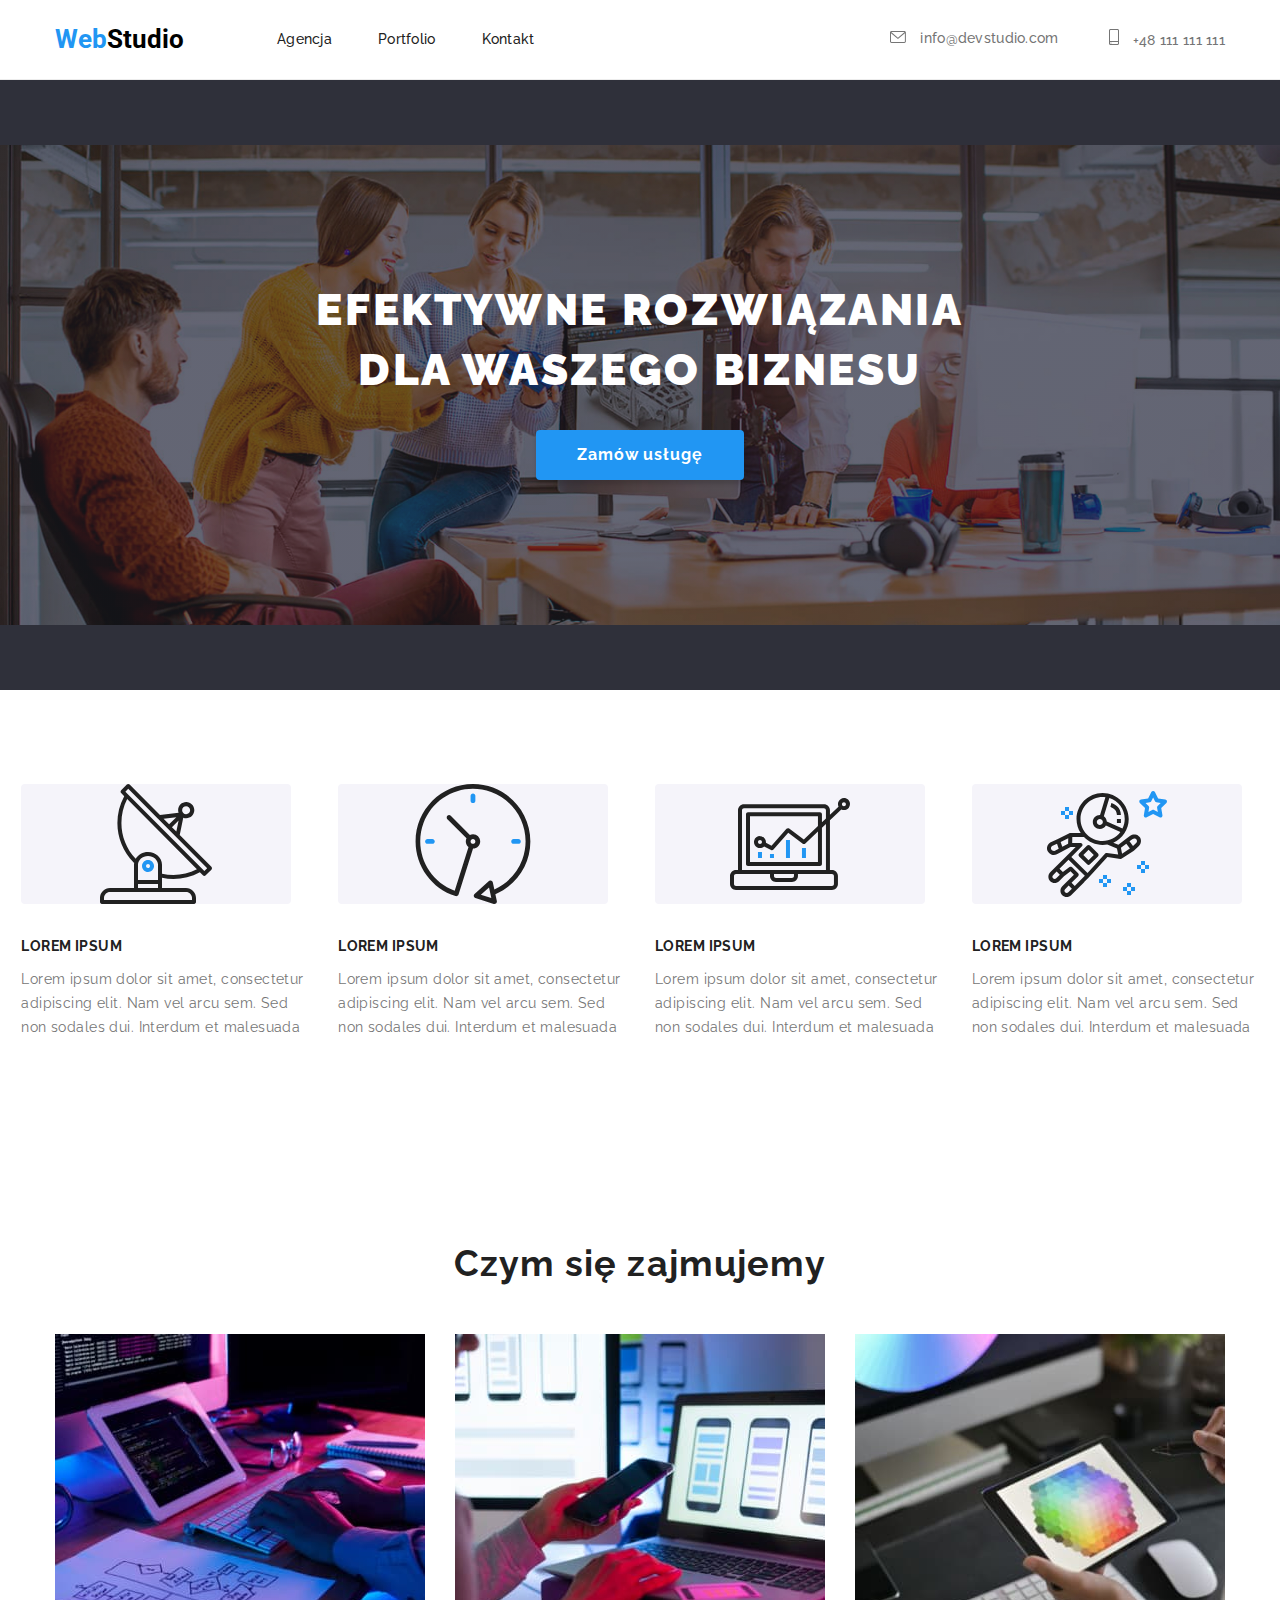
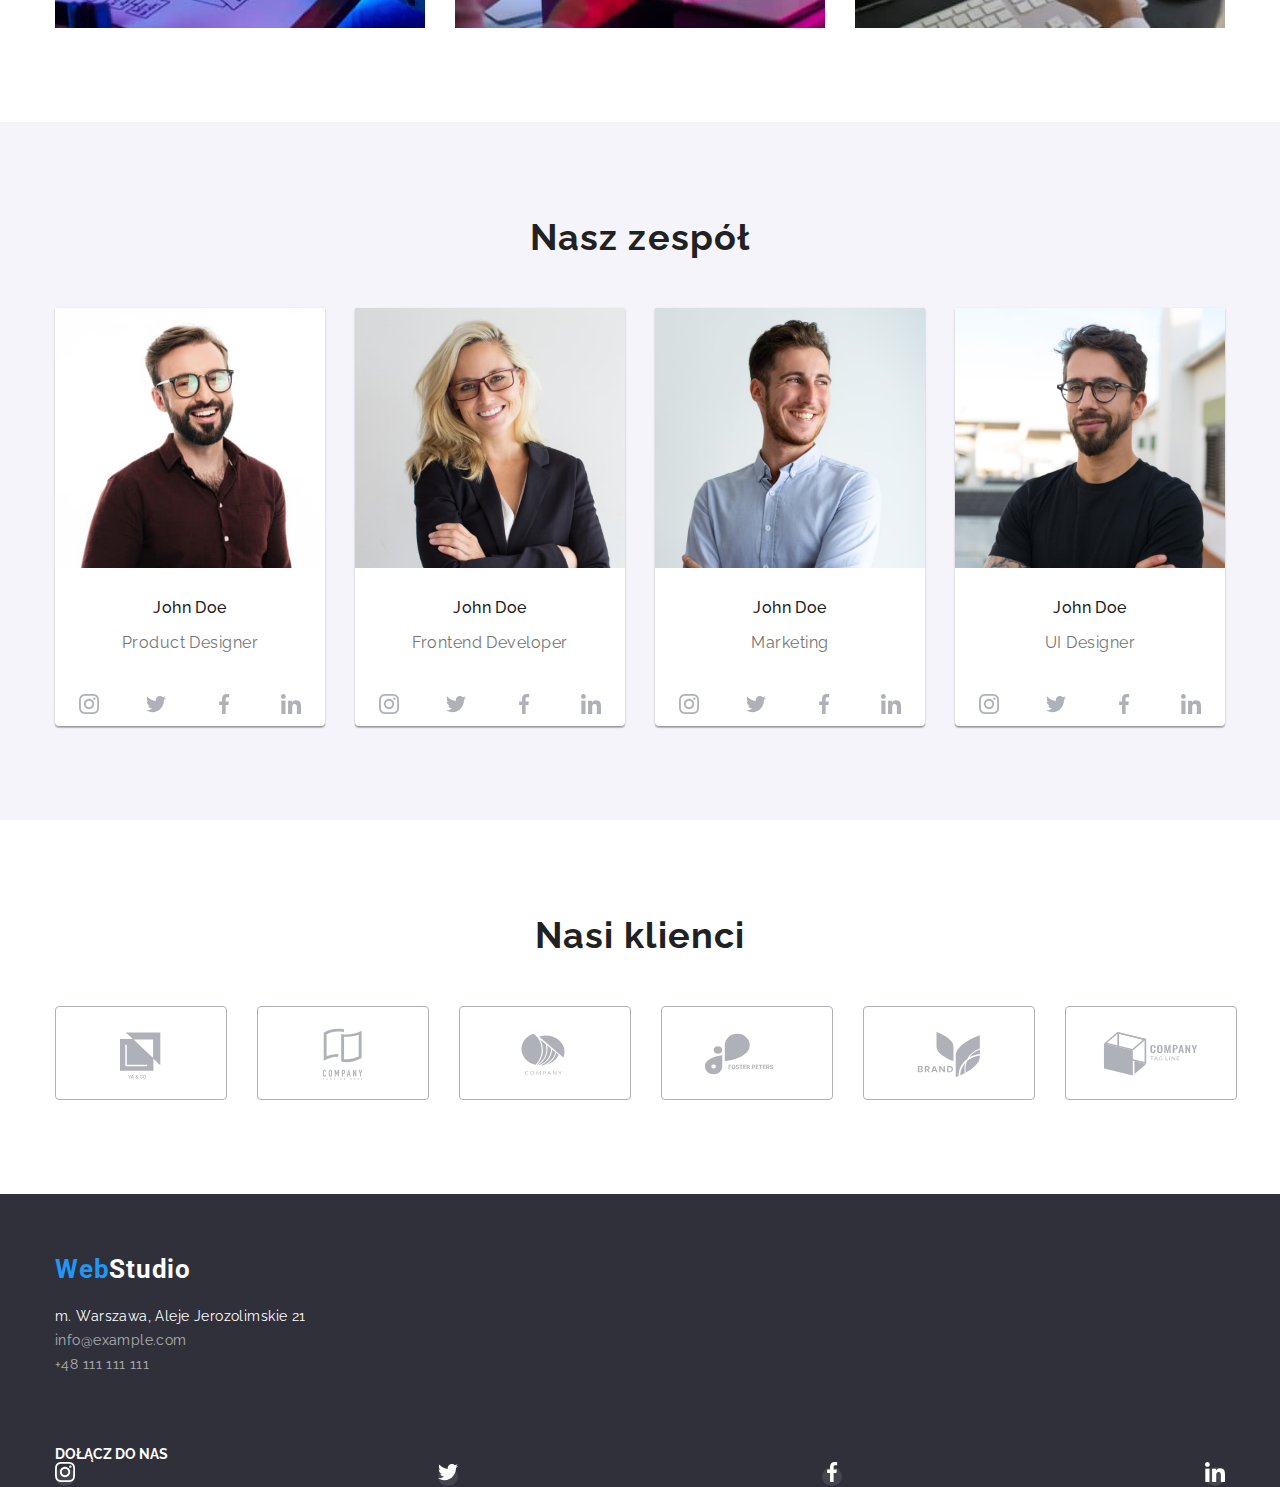
==== commit 26e5c59e: "clients fixed" ====
--- a/index.html
+++ b/index.html
@@ -211,32 +211,32 @@
             <h2 class="text-h2">Nasi klienci</h2>
              <ul class="clients-list no-bullets-list">
                  <li class="clients-item"><a class="clients-link" href="#">
-                     <svg class="clients-icon">
+                     <svg class="clients-icon" width="106" height="60">
                          <use href="./images/sprite.svg#icon-Logo1"></use>
                      </svg>
                  </a></li>
                  <li class="clients-item"><a class="clients-link" href="#">
-                     <svg class="clients-icon">
+                     <svg class="clients-icon" width="106" height="60">
                          <use href="./images/sprite.svg#icon-Logo2"></use>
                      </svg>
                  </a></li>
                  <li class="clients-item"><a class="clients-link" href="#">
-                     <svg class="clients-icon">
+                     <svg class="clients-icon" width="106" height="60">
                          <use href="./images/sprite.svg#icon-Logo3"></use>
                      </svg>
                  </a></li>
                  <li class="clients-item"><a class="clients-link" href="#">
-                     <svg class="clients-icon">
+                     <svg class="clients-icon" width="106" height="60">
                          <use href="./images/sprite.svg#icon-Logo4"></use>
                      </svg>
                  </a></li>
                  <li class="clients-item"><a class="clients-link" href="#">
-                     <svg class="clients-icon">
+                     <svg class="clients-icon" width="106" height="60">
                          <use href="./images/sprite.svg#icon-Logo5"></use>
                      </svg>
                  </a></li>
                  <li class="clients-item"><a class="clients-link" href="#">
-                     <svg class="clients-icon">
+                     <svg class="clients-icon" width="106" height="60">
                          <use href="./images/sprite.svg#icon-Logo6"></use>
                      </svg>
                  </a></li>
--- a/css/styles.css
+++ b/css/styles.css
@@ -469,34 +469,30 @@
 }
 /* Nasi klienci */
 .clients{}
+
 .clients-list{
     display: flex;
     align-content: center;
     justify-content: space-between;
 }
-.clients-item{
-    border: 1px solid var(--icon-grey);
-    box-sizing: border-box;
-    border-radius: 4px;
-}
-.clients-item:hover,
-.clients-item:focus{
-    fill: var(--brand-blue);
-    border: 1px solid var(--brand-blue);
-    box-sizing: border-box;
-    border-radius: 4px;
-}
+
 .clients-item:not(:last-child){
     margin-right: 30px;
 }
-.clients-link{}
+.clients-link{
+    display: flex;
+    padding: 18px 32px 14px 32px;
+    border: 1px solid var(--icon-grey);
+    border-radius: 4px;
+    fill: var(--icon-grey);
+}
+
 .clients-link:hover,
-.clients-link:focus{}
-.clients-icon{
-    fill: var(--icon-grey);
-    width: 106px;
-    height: 60px;
-}
+.clients-link:focus{
+    fill: var(--brand-blue);
+    border-color: var(--brand-blue);
+}
+
 
 /* MAIN END */
 
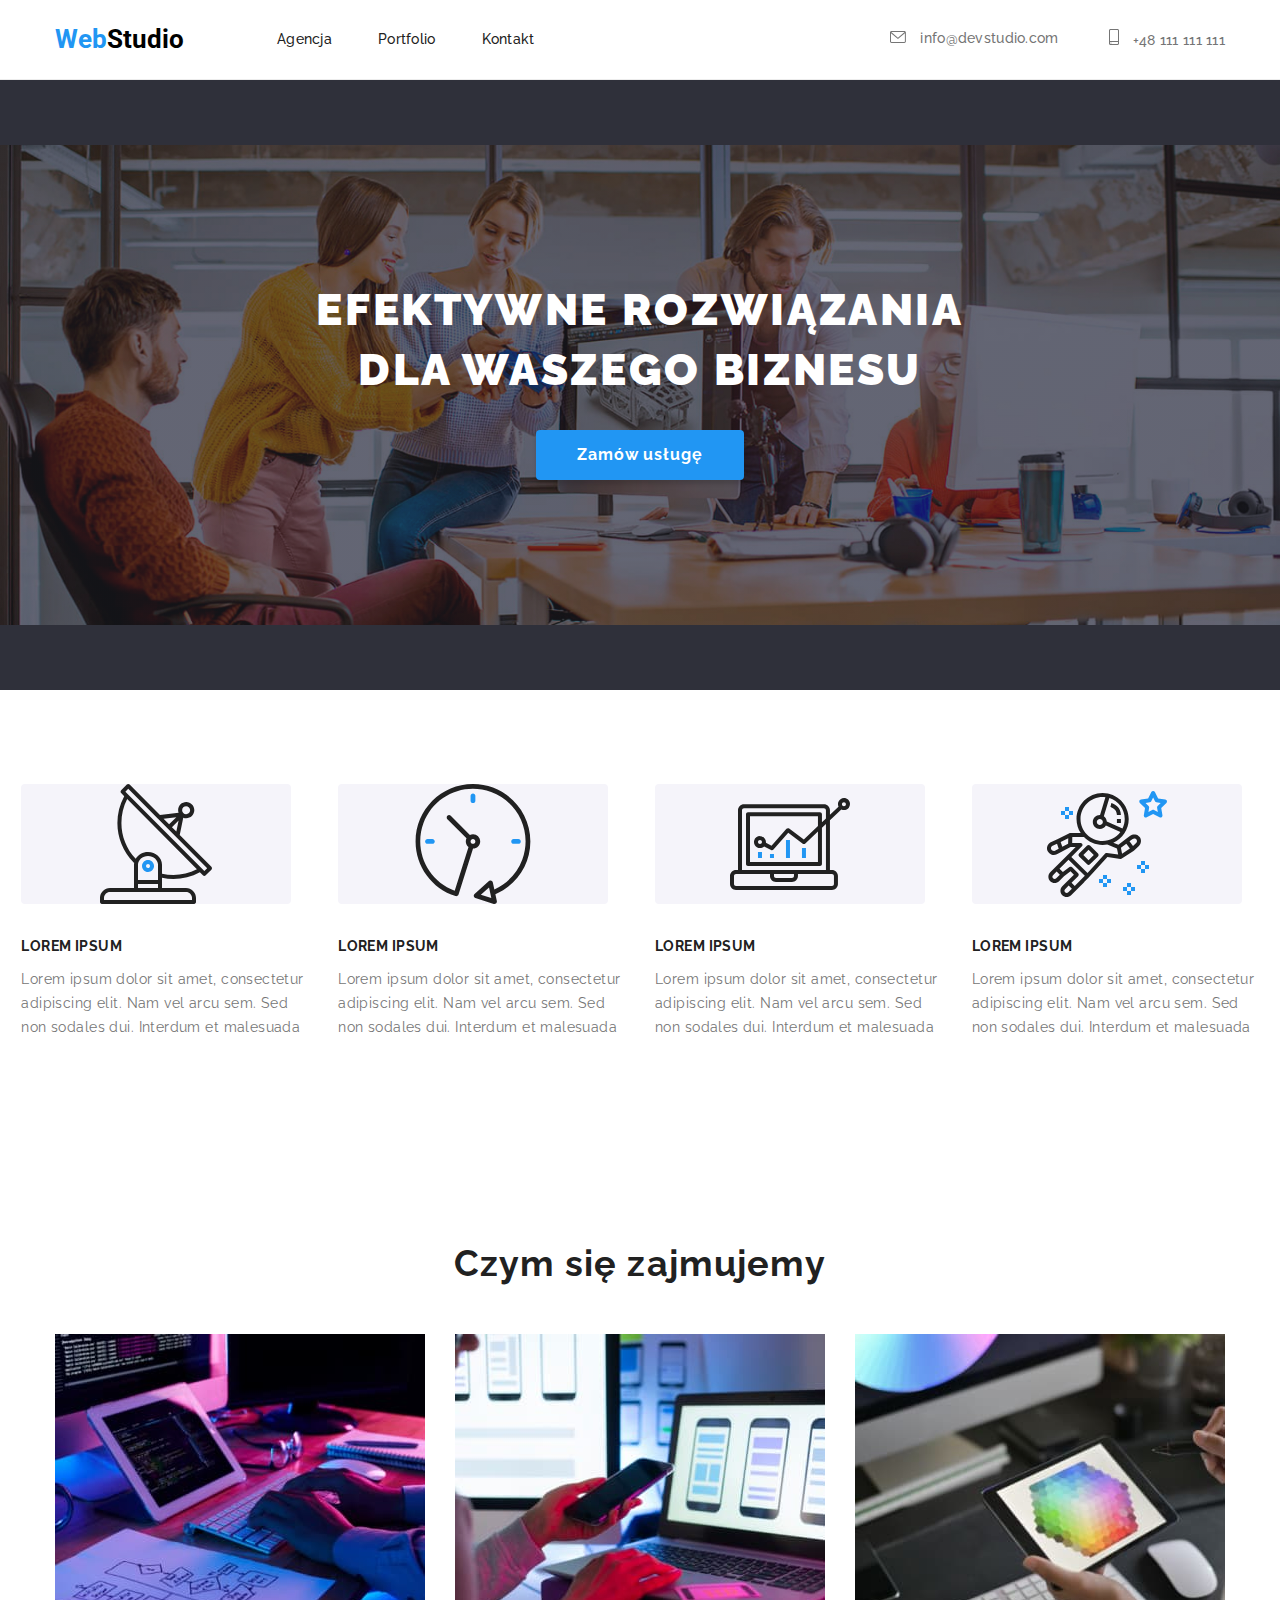
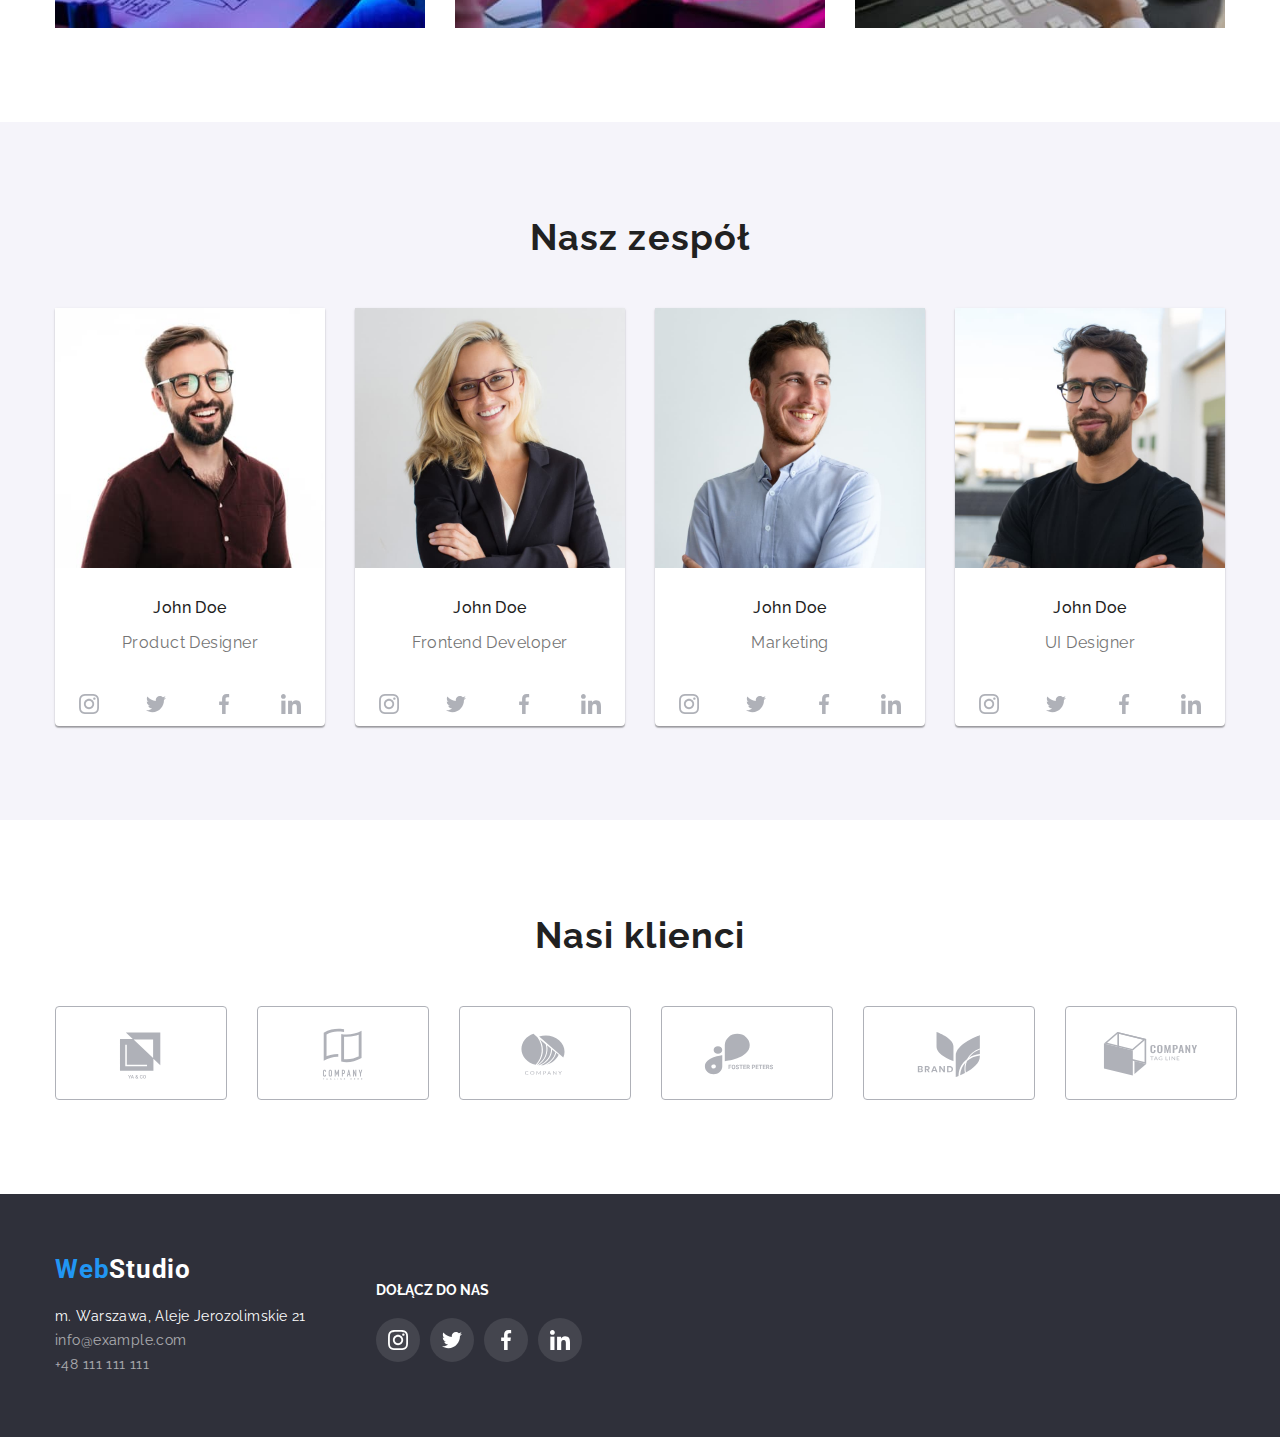
==== commit 44a64e1c: "finished" ====
--- a/index.html
+++ b/index.html
@@ -246,39 +246,41 @@
     </main>
 
     <footer class="footer-box section">
-        <div class="footer container">
-            <a class="footer-logo" href="index.html"><span class="logo-web">Web</span>Studio</a>
-            <address class="footer-address"> 
+        <div class="container">
+            <div class="footer">
+             <a class="footer-logo" href="index.html"><span class="logo-web">Web</span>Studio</a>
+             <address class="footer-address"> 
                 m. Warszawa, Aleje Jerozolimskie 21 <br>
                 <a class="footer-link" href="mailto:info@example.com">info@example.com</a><br>
                 <a class="footer-link" href="tel:48111111111">+48 111 111 111</a>
             </address>
-
-            <h4 class="footer-h4">Dołącz do nas</h4>
-            <ul class="footer-social-list no-bullets-list">
-                <li class="footer-social-item"><a class="footer-social-link" href="#">
-                    <svg class="footer-social-icon">
-                        <use href="./images/sprite.svg#icon-instagram"></use>
-                    </svg>
-                </a></li>
-                <li class="footer-social-item"><a class="footer-social-link" href="#">
-                    <svg class="footer-social-icon">
-                        <use href="./images/sprite.svg#icon-twitter"></use>
-                    </svg>
-                </a></li>
-                <li class="footer-social-item"><a class="footer-social-link" href="#">
-                    <svg class="footer-social-icon">
-                        <use href="./images/sprite.svg#icon-facebook"></use>
-                    </svg>
-                </a></li>
-                <li class="footer-social-item"><a class="footer-social-link" href="#">
-                    <svg class="footer-social-icon">
-                        <use href="./images/sprite.svg#icon-linkedin"></use>
-                    </svg>
-                </a></li>
-            </ul>
-        </div>
-
+            </div>
+            <div class="footer-social">
+                <h4 class="footer-h4">Dołącz do nas</h4>
+                <ul class="footer-social-list no-bullets-list">
+                    <li class="footer-social-item"><a class="footer-social-link" href="#">
+                        <svg class="footer-social-icon" width="20" height="20">
+                         <use href="./images/sprite.svg#icon-instagram"></use>
+                        </svg>
+                    </a></li>
+                    <li class="footer-social-item"><a class="footer-social-link" href="#">
+                        <svg class="footer-social-icon" width="20" height="20">
+                            <use href="./images/sprite.svg#icon-twitter"></use>
+                        </svg>
+                    </a></li>
+                    <li class="footer-social-item"><a class="footer-social-link" href="#">
+                        <svg class="footer-social-icon" width="20" height="20">
+                            <use href="./images/sprite.svg#icon-facebook"></use>
+                        </svg>
+                    </a></li>
+                    <li class="footer-social-item"><a class="footer-social-link" href="#">
+                        <svg class="footer-social-icon" width="20" height="20">
+                            <use href="./images/sprite.svg#icon-linkedin"></use>
+                        </svg>
+                    </a></li>
+                </ul>
+            </div>
+        </div>
     </footer> 
 </body>
 </html>--- a/css/styles.css
+++ b/css/styles.css
@@ -501,8 +501,12 @@
     padding: 0;
     background-color: var(--background-colour);
 }
+.footer-box .container{
+    display: flex;
+}
 .footer{
     padding-top: 60px;
+    margin-right: 70px;
 }
 .footer-logo{
     color: var(--white);
@@ -552,6 +556,11 @@
 .footer-address:not(:last-child){
     margin-bottom: 9px;
 }
+
+/* footer social */
+.footer-social{
+    padding-top: 12px;
+    }
 .footer-h4{
     font-family: var(--text-font);
     font-weight: 700;
@@ -560,20 +569,24 @@
     letter-spacing: 3%;
     text-transform: uppercase;
     color: var(--white);
+    margin-bottom: 20px;
 }
 .footer-social-list{
     display: flex;
     justify-content: space-between;
-}
-.footer-social-item{}
-
+    align-items: center;
+}
+.footer-social-item:not(:last-child){
+    margin-right: 10px;
+}
 .footer-social-link{
+    display: flex;
+    padding: 12px;
     width: 44px;
     height: 44px;
     border-radius: 50%;
     background-color: rgba(255, 255, 255, 0.1); 
 }
-
 .footer-social-link:hover,
 .footer-social-link:focus{
     width: 44px;
@@ -581,9 +594,6 @@
     background-color: var(--brand-blue);
     border-radius: 50%;
 }
-
 .footer-social-icon{
-    width: 20px;
-    height: 20px;
     fill: var(--white);
 }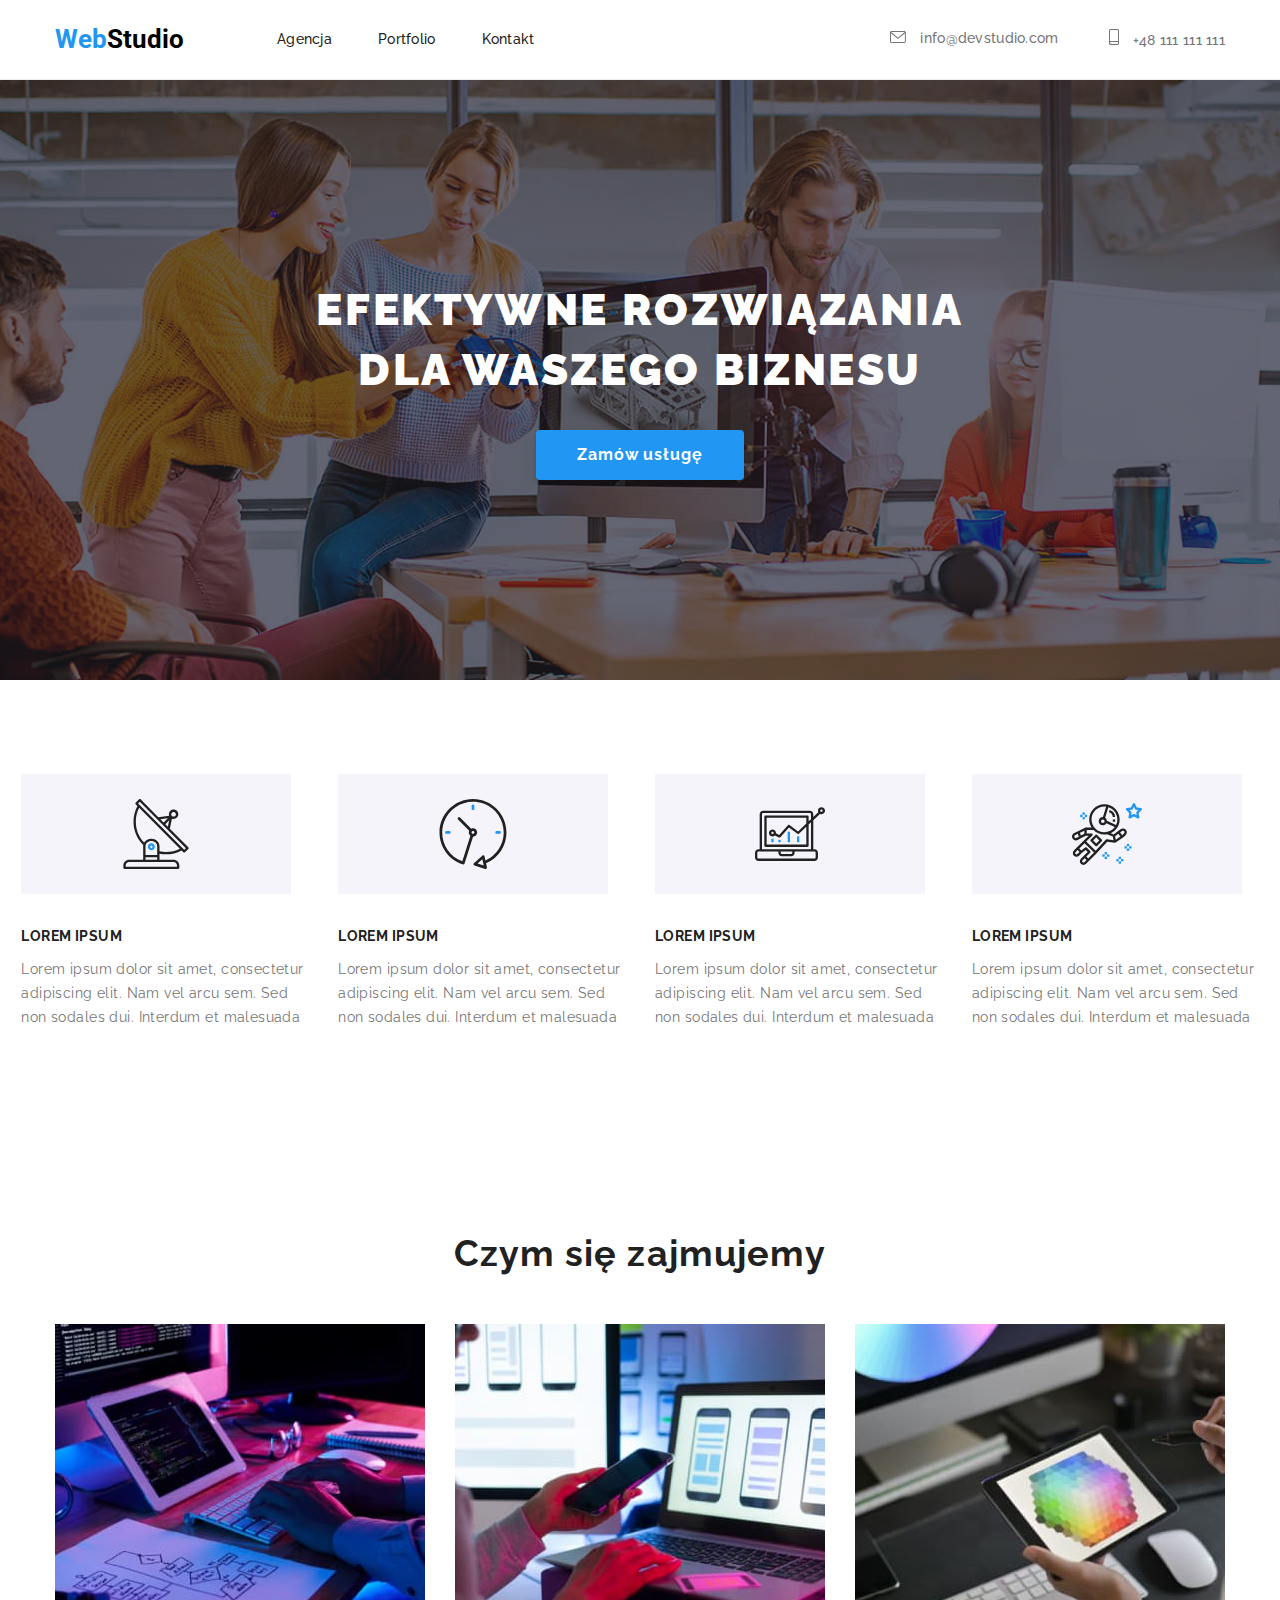
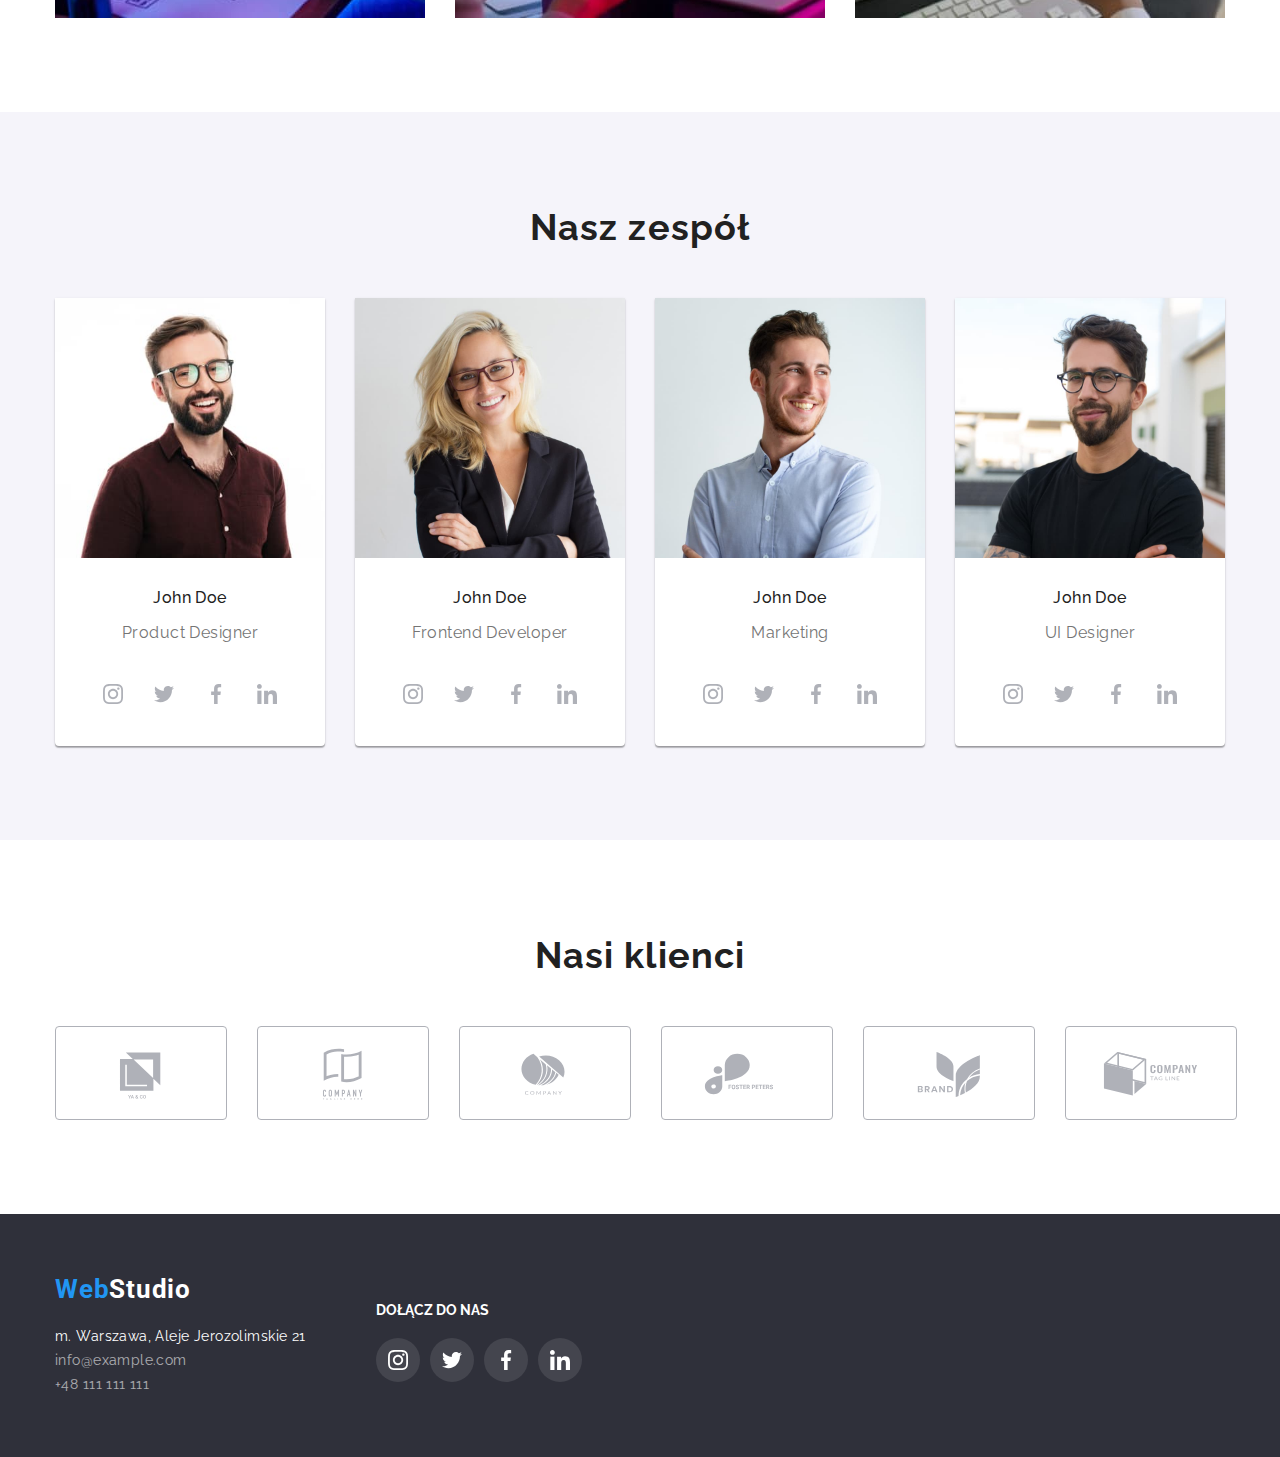
==== commit 6daf24b0: "corrections added" ====
--- a/index.html
+++ b/index.html
@@ -55,7 +55,7 @@
     <div class="container">
         <ul class="atuty-list">
             <li class="atuty-item">
-                <svg class="atuty-icon" width="70px" height="70px">
+                <svg class="atuty-icon" width="70" height="70">
                     <use href="./images/sprite.svg#icon-antenna"></use>
                 </svg>
                 <h3 class="atuty-header">LOREM IPSUM</h3>
--- a/css/styles.css
+++ b/css/styles.css
@@ -188,10 +188,10 @@
         url("../images/hero-bg.jpg");
     background-color: var(--background-colour);
     padding-top: 200px;
-    padding-bottom: 210px;
+    padding-bottom: 200px;
     background-repeat: no-repeat;  
     background-position: center;
-    background-size: contain;
+    background-size: 1600px 600px;
 }
 .hero .container{
     width: 696px;
@@ -292,6 +292,12 @@
 .pictures-menu-item{
     background: var(--white);
       }
+.pictures-menu-item:hover,
+.pictures-menu-item:focus{
+    box-shadow: 0px 1px 1px rgba(0, 0, 0, 0.12), 
+                0px 4px 4px rgba(0, 0, 0, 0.06), 
+                1px 4px 6px rgba(0, 0, 0, 0.16);
+}
 .main-menu-header{
     font-family: var(--text-font);
     font-size: 18px;
@@ -357,9 +363,8 @@
     background-color: var(--background-colour-team);
     width: 270px;
     height: 120px;
-    border-radius: 4px;
-    margin-bottom: 30px;    
-
+    padding: 25px 100px;
+    margin-bottom: 30px;
 }
 /* index - czym się zajmuje */
 .activities-list{
@@ -439,6 +444,9 @@
     display: flex;
     align-content: center;
     justify-content: space-around;
+    margin-bottom: 30px;
+    padding-left: 32px;
+    padding-right: 32px;
 }
 .social-list-item{}
 .social-list-link{
